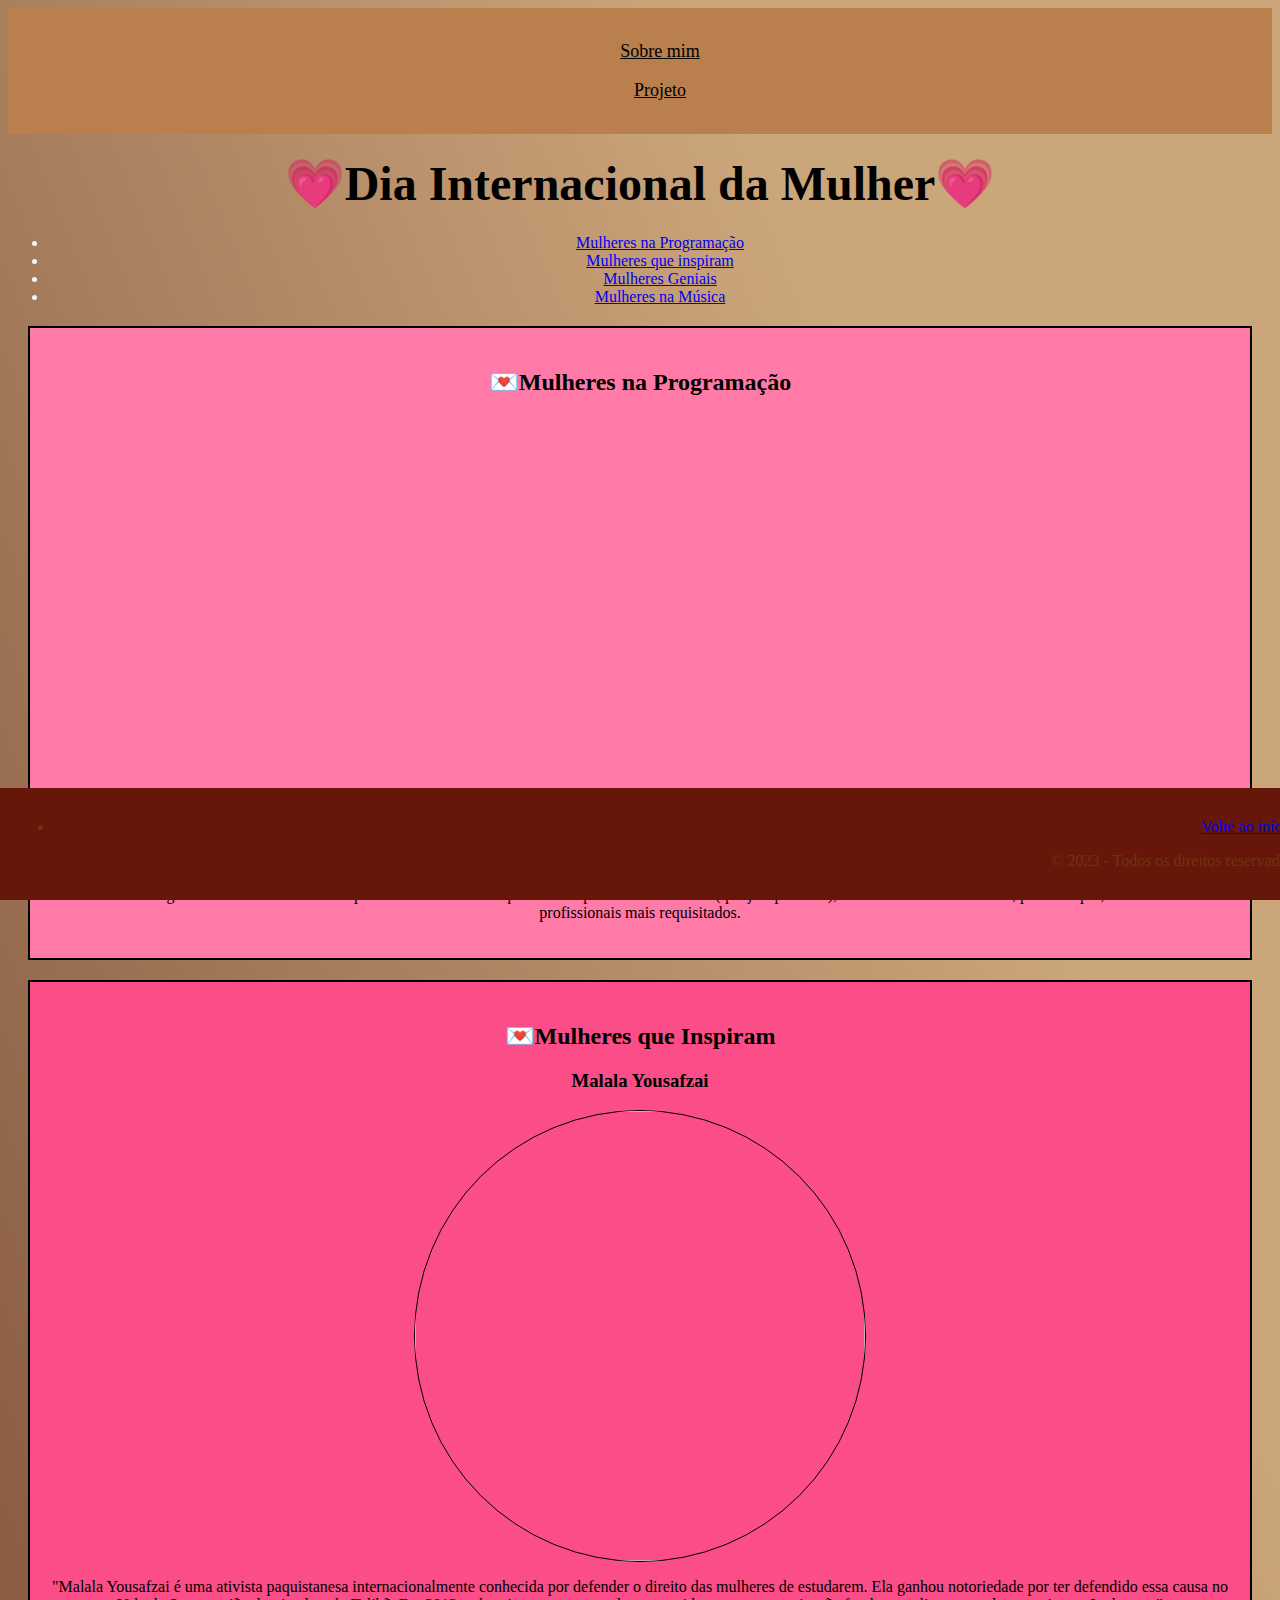
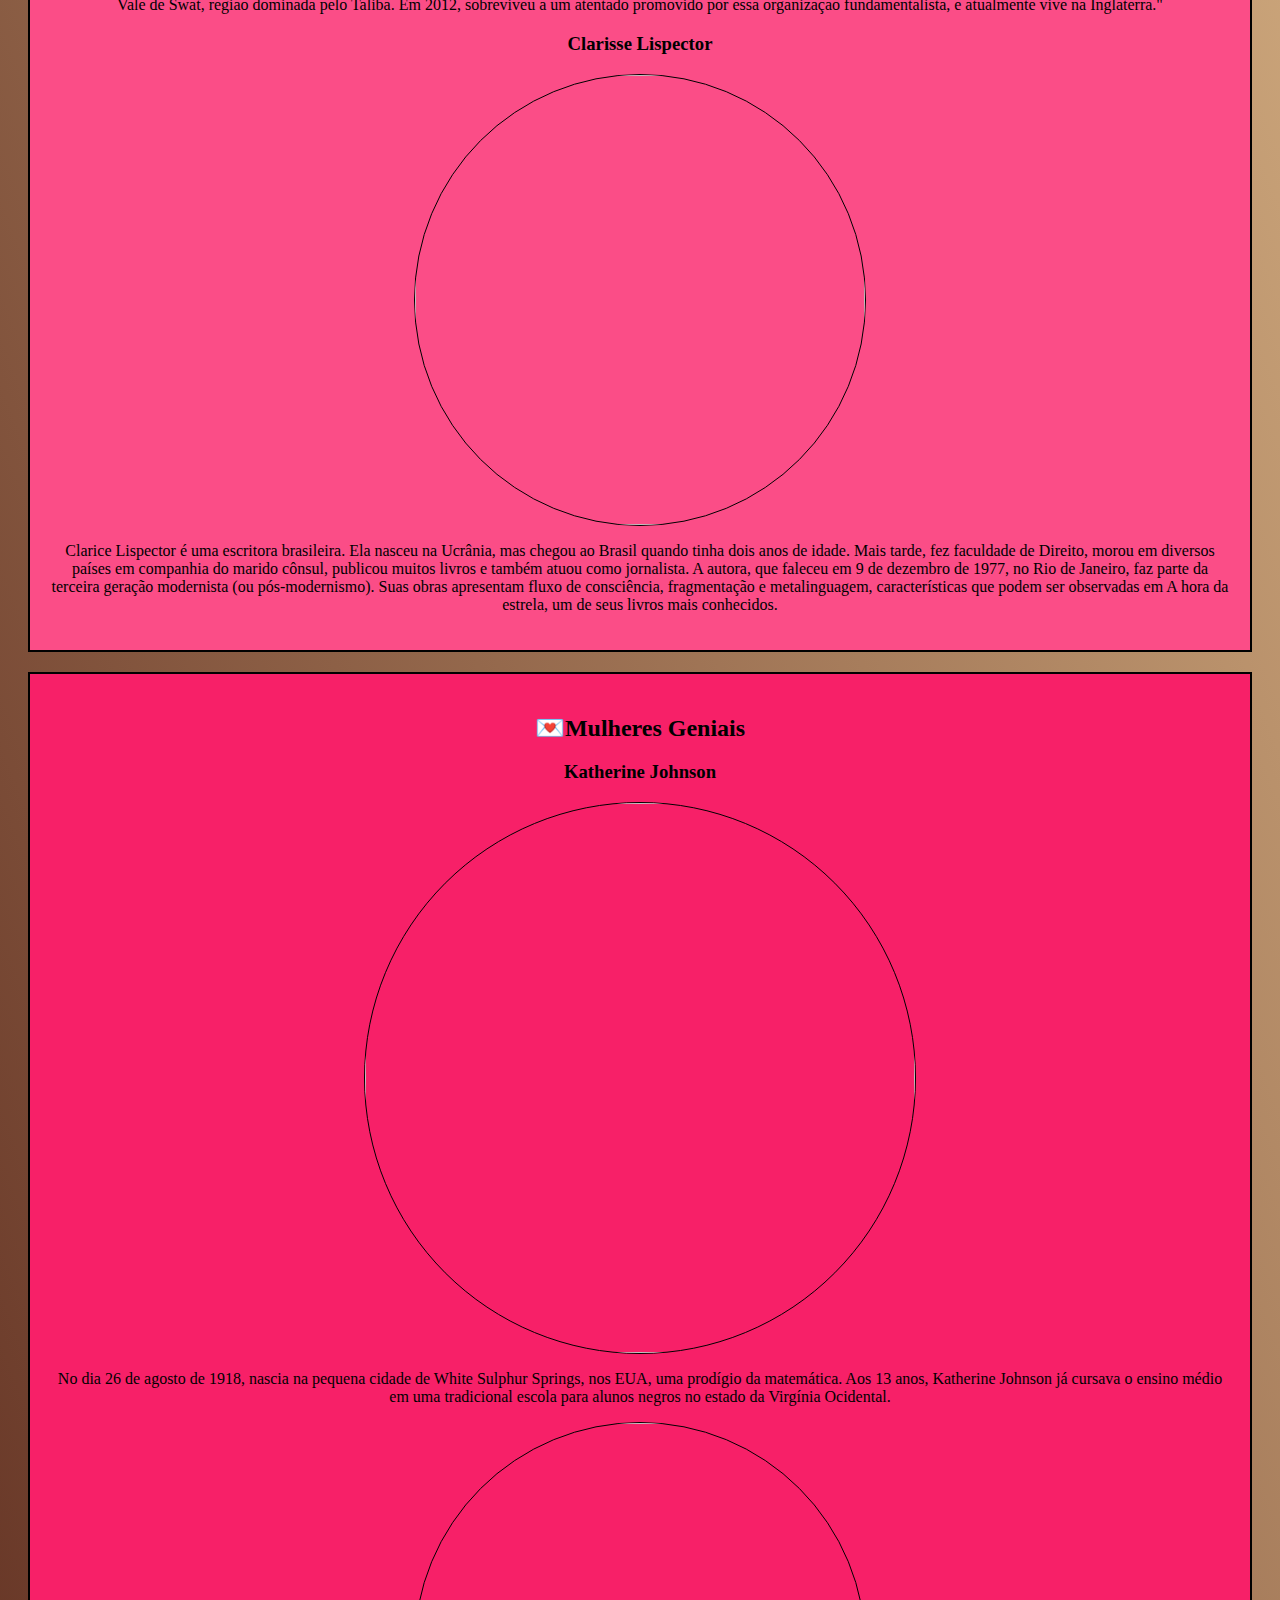
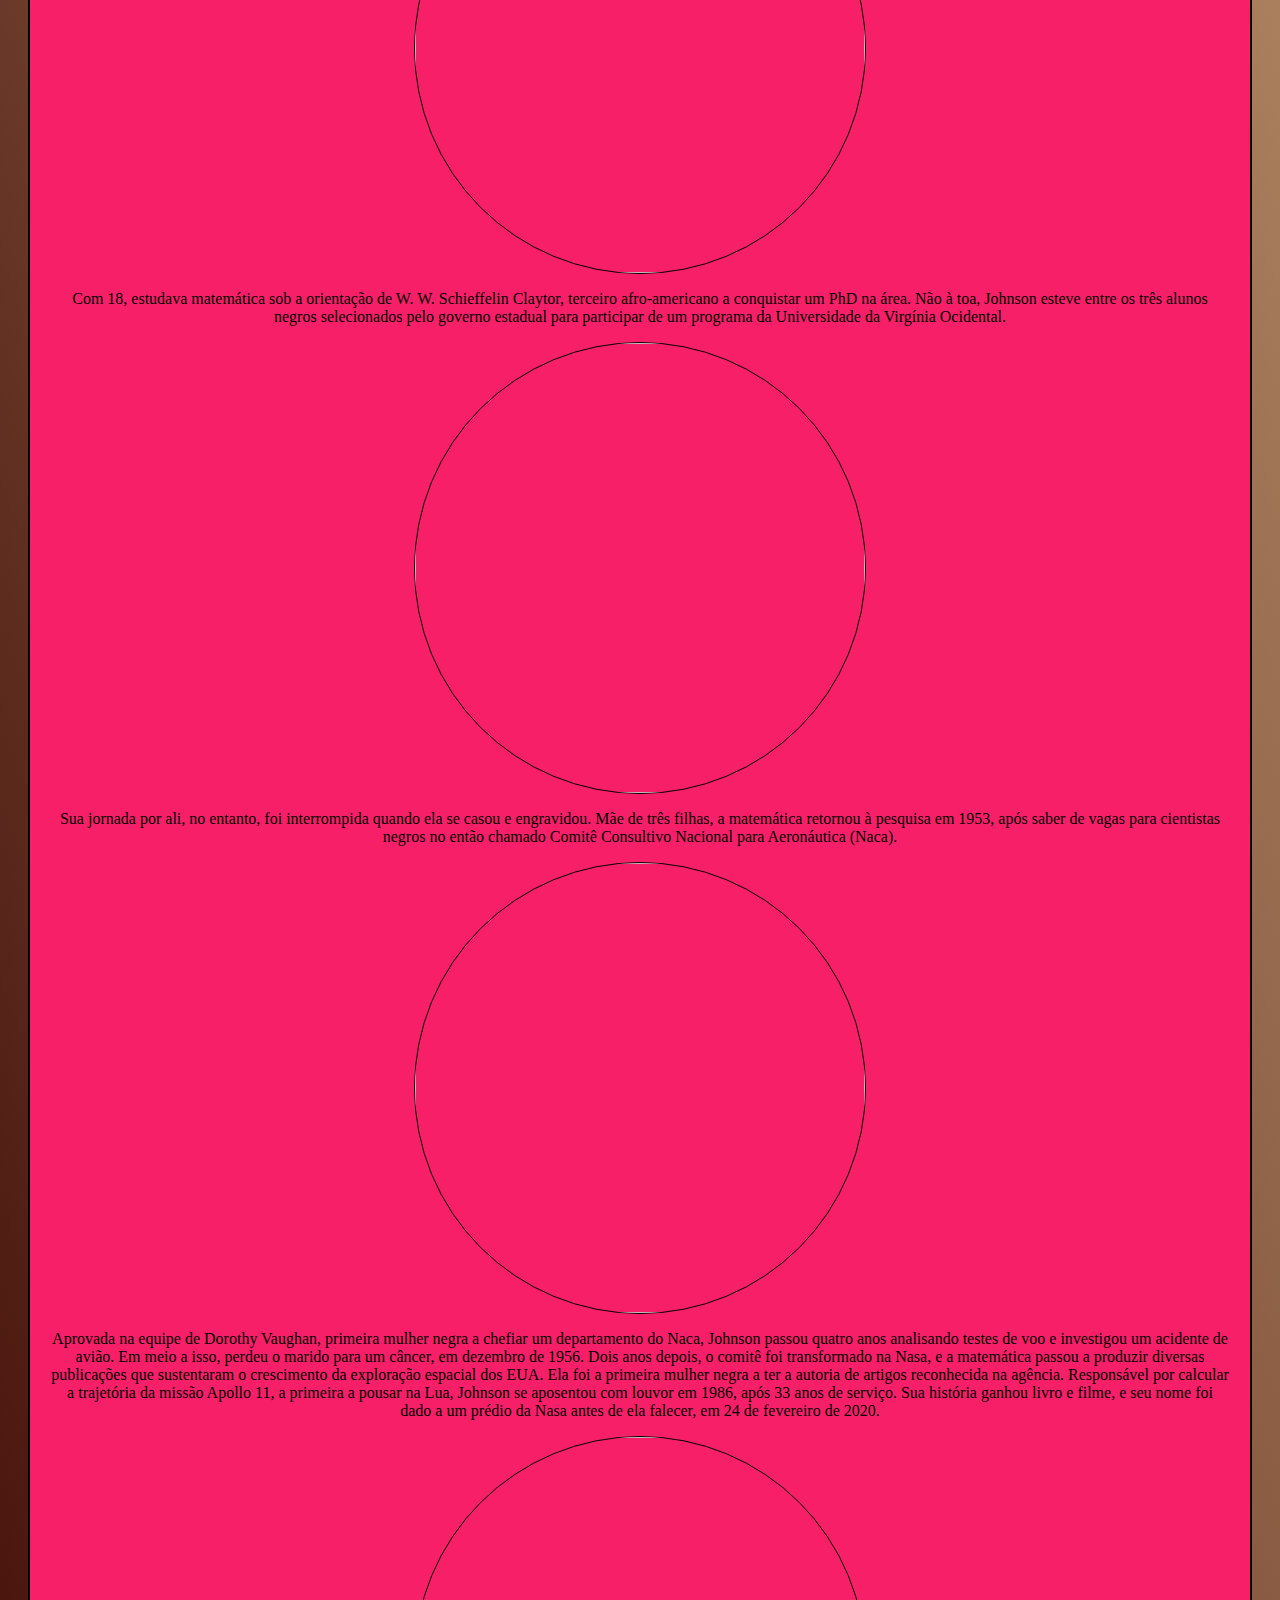
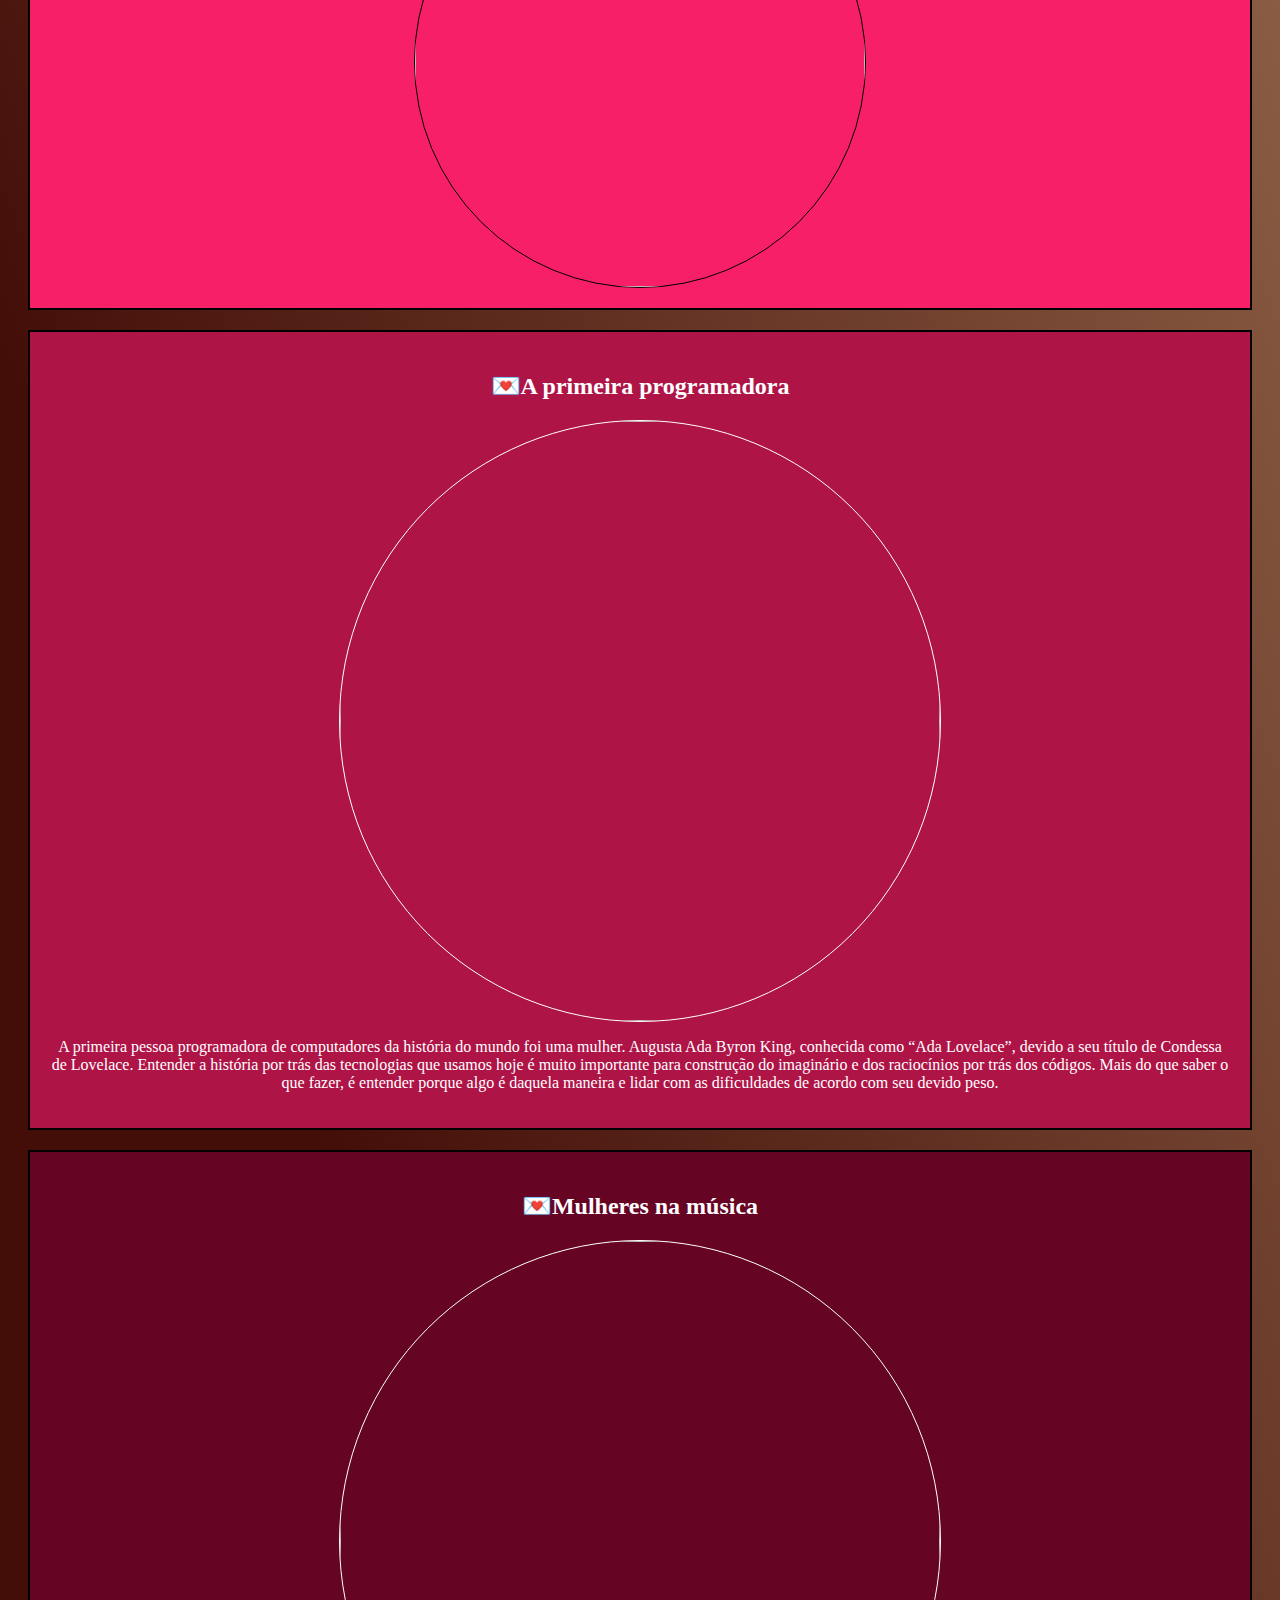
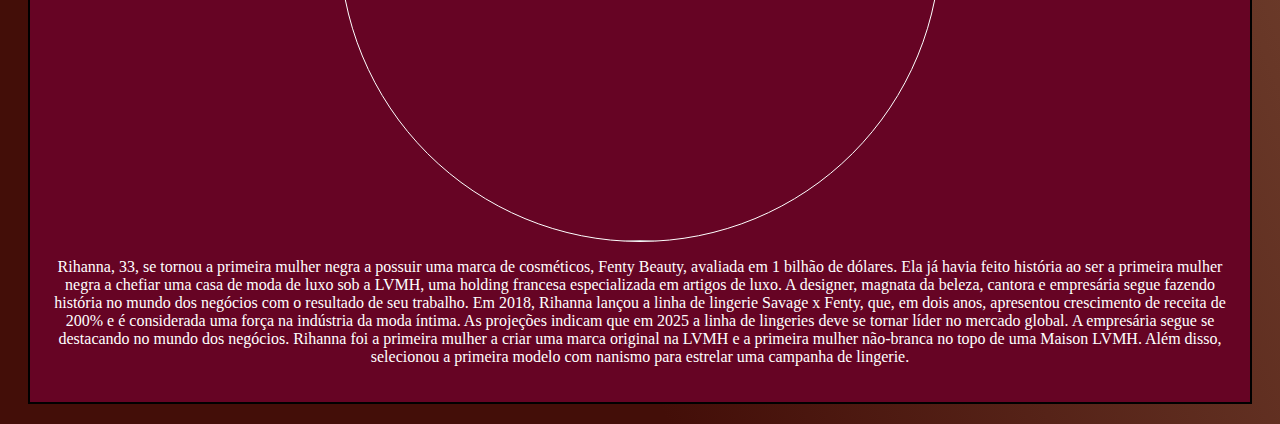
==== indexmulher.html @ 3b5ef2f8 "Add files via upload" ====
<meta charset="UTF-8">
<html>
<head>
	<link rel="stylesheet" type="text/css" href="estilos.css">
	<div class="li">
		<nav>
			<ul>
				<p><a href="index.html" style="color: black;">Sobre mim</a></p>
				<p><a href="indexmulher.html" style="color: black;">Projeto</a></p>
			</ul>
		</nav>
	</div>
<title>Dia Internacional da Mulher</font></title>
<script type="text/javascript" src="https://gc.kis.v2.scr.kaspersky-labs.com/FD126C42-EBFA-4E12-B309-BB3FDD723AC1/main.js?attr=[base64]" charset="UTF-8"></script><style>
.programacao {
	background-color: ff7aa6;
	color: black;
	border: 2px solid black;
	margin: 20px;
	padding: 20px;
}
</style>
<style>
.inspiracao {
	background-color: fb4d87;
	color: black;
	border: 2px solid black;
	margin: 20px;
	padding: 20px;
}
</style><style>
.genias {
	background-color: f72068;
	color: black;
	border: 2px solid black;
	margin: 20px;
	padding: 20px;
}
</style><style>
.condessa {
	background-color: af1447; 
	color: black;
	border: 2px solid black;
	margin: 20px;
	padding: 20px;
}
</style><style>
.musica {
	background-color: 660424;
	color: black;
	border: 2px solid black;
	margin: 20px;
	padding: 20px;
}
</style>
	</head>
	<body>
	<body color="f8d5e1">
<center>
	
	<header>
				<section id="inicio">
				<h1 align="center" ><font size="10" color="black">💗Dia Internacional da Mulher💗</font></h1>
			</header>
			</center>
			<nav>
				<ul>
					<li><a href="#mulherprogramacao">Mulheres na Programação</a></li>
					<li><a href="#inspiracao">Mulheres que inspiram</a></li>
					<li><a href="#genias">Mulheres Geniais</a></li>
					<li><a href="#musica">Mulheres na Música</a></li>
				</ul>
			</nav>
			<main>
			<center>
				<section id="mulherprogramacao">
				<div class="programacao">
					<h2>💌Mulheres na Programação</h2>
					<iframe width="800" border="2" height="400" src="https://www.youtube.com/embed/Qq9h2vVBZmQ" title="YouTube video player" frameborder="0" allow="accelerometer; autoplay; clipboard-write; encrypted-media; gyroscope; picture-in-picture; web-share" allowfullscreen></iframe>
					<p>Em nosso momento atual, as mulheres têm ganhado cada vez mais destaque em diversos segmentos profissionais, principalmente na área de programação. Existe uma grande demanda para desenvolvedores(as) e uma falta muito grande de profissionais na área. Entre o ano de 2021 e neste ano de 2022 já foram lançados vários programas gratuitos com ofertas para formar mulheres na área, inclusive você já deve ter ouvido falar de alguma parceria do gênero aqui mesmo na Kenzie. 

Se você realizar uma breve e simples pesquisa, irá notar que o setor tecnológico é uma das áreas mais importantes do mundo. E que entre as profissões do futuro (que já é presente), desenvolvedores full-stack, por exemplo, estão entre os profissionais mais requisitados.</p>
</div>
				</section>
				
				<section id="inspiracao">
				<div class="inspiracao">
					<h2>💌Mulheres que Inspiram</h2>
					<h3>Malala Yousafzai</h3>
					<img height="450" border="1" src="https://inovasocial.com.br/wp-content/uploads/2018/05/documentarios-educacao-he-named-me-malala-ods-4-inovasocial-destaque.jpg">
					<p>"Malala Yousafzai é uma ativista paquistanesa internacionalmente conhecida por defender o direito das mulheres de estudarem. Ela ganhou notoriedade por ter defendido essa causa no Vale de Swat, região dominada pelo Talibã. Em 2012, sobreviveu a um atentado promovido por essa organização fundamentalista, e atualmente vive na Inglaterra."</p>
					<h3>Clarisse Lispector</h3>
	<img height="450" border="1" src="https://lunetas.com.br/wp-content/uploads/2018/12/clarice-lispector-para-criancas-1.jpg">
	<p>Clarice Lispector é uma escritora brasileira. Ela nasceu na Ucrânia, mas chegou ao Brasil quando tinha dois anos de idade. Mais tarde, fez faculdade de Direito, morou em diversos países em companhia do marido cônsul, publicou muitos livros e também atuou como jornalista.

A autora, que faleceu em 9 de dezembro de 1977, no Rio de Janeiro, faz parte da terceira geração modernista (ou pós-modernismo). Suas obras apresentam fluxo de consciência, fragmentação e metalinguagem, características que podem ser observadas em A hora da estrela, um de seus livros mais conhecidos.</p>
				</section>
				<section id="genias">
				<div class="genias">
					<h2>💌Mulheres Geniais</h2>
					<center><h3>Katherine Johnson</h3>
					<img height="550"border="1" src="https://www.dailypress.com/resizer/ztoOAW28XO4Lsy1-QhpPprhWss0=/arc-anglerfish-arc2-prod-tronc/public/U3NM7VD65NDKRBPE2HVFY32WII.jpg">
					<p>No dia 26 de agosto de 1918, nascia na pequena cidade de White Sulphur Springs, nos EUA, uma prodígio da matemática. Aos 13 anos, Katherine Johnson já cursava o ensino médio em uma tradicional escola para alunos negros no estado da Virgínia Ocidental.
					</p><img height="450"border="1" src="https://s2.glbimg.com/aUxUWG3modljqgsI_NALmGehV84=/e.glbimg.com/og/ed/f/original/2021/02/24/qqed_site-katherinej-0abre.jpg">
					<p>Com 18, estudava matemática sob a orientação de W. W. Schieffelin Claytor, terceiro afro-americano a conquistar um PhD na área. Não à toa, Johnson esteve entre os três alunos negros selecionados pelo governo estadual para participar de um programa da Universidade da Virgínia Ocidental.</p>
					<img height="450"border="1" src="https://s2.glbimg.com/x1vRfRFGY57uaXNTlQnG3HV-06E=/e.glbimg.com/og/ed/f/original/2021/02/24/qqed_site-katherinej-02.jpg">
					<p>Sua jornada por ali, no entanto, foi interrompida quando ela se casou e engravidou. Mãe de três filhas, a matemática retornou à pesquisa em 1953, após saber de vagas para cientistas negros no então chamado Comitê Consultivo Nacional para Aeronáutica (Naca).</p>
					<img height="450"border="1" src="https://s2.glbimg.com/AjgDfXSJ4UCt5OSP-p8qYUTnUbE=/e.glbimg.com/og/ed/f/original/2021/02/24/qqed_site-katherinej-03.jpg">
					<p>Aprovada na equipe de Dorothy Vaughan, primeira mulher negra a chefiar um departamento do Naca, Johnson passou quatro anos analisando testes de voo e investigou um acidente de avião. Em meio a isso, perdeu o marido para um câncer, em dezembro de 1956.
					Dois anos depois, o comitê foi transformado na Nasa, e a matemática passou a produzir diversas publicações que sustentaram o crescimento da exploração espacial dos EUA. Ela foi a primeira mulher negra a ter a autoria de artigos reconhecida na agência.
					Responsável por calcular a trajetória da missão Apollo 11, a primeira a pousar na Lua, Johnson se aposentou com louvor em 1986, após 33 anos de serviço. Sua história ganhou livro e filme, e seu nome foi dado a um prédio da Nasa antes de ela falecer, em 24 de fevereiro de 2020.</p>
					<img height="450"border="1" src="https://s2.glbimg.com/f_HP2e595n_bDgeG6_or8r0Ibbs=/e.glbimg.com/og/ed/f/original/2021/02/24/qqed_site-katherinej-06.jpg">
					</center>
				</section>
				<section id="condessa">
				<div class="condessa">
					<h2><font color="white">💌A primeira programadora</h2>
					<img height="600"border="1" src="http://static1.squarespace.com/static/5faeb64e99168821c5b8ed7a/5faedf3d0e8bbf646f2bed66/61251fc7501b2152fc6a959b/1632246579563/ada_lovelace.jpg?format=1500w">
					<p>A primeira pessoa programadora de computadores da história do mundo foi uma mulher. Augusta Ada Byron King, conhecida como “Ada Lovelace”, devido a seu título de Condessa de Lovelace.

Entender a história por trás das tecnologias que usamos hoje é muito importante para construção do imaginário e dos raciocínios por trás dos códigos.

Mais do que saber o que fazer, é entender porque algo é daquela maneira e lidar com as dificuldades de acordo com seu devido peso.</p></font>
				</section>
				<section id="musica">
				<div class="musica">
					<h2><font color="white">💌Mulheres na música</h2>
					<img height="600"border="1" src="https://www.cnnbrasil.com.br/wp-content/uploads/sites/12/2023/02/rihanna-com-bebe.jpg?w=861&h=484&crop=1">
					<p>Rihanna, 33, se tornou a primeira mulher negra a possuir uma marca de cosméticos, Fenty Beauty, avaliada em 1 bilhão de dólares. Ela já havia feito história ao ser a primeira mulher negra a chefiar uma casa de moda de luxo sob a LVMH, uma holding francesa especializada em artigos de luxo. A designer, magnata da beleza, cantora e empresária segue fazendo história no mundo dos negócios com o resultado de seu trabalho.

Em 2018, Rihanna lançou a linha de lingerie Savage x Fenty, que, em dois anos, apresentou crescimento de receita de 200% e é considerada uma força na indústria da moda íntima. As projeções indicam que em 2025 a linha de lingeries deve se tornar líder no mercado global.

A empresária segue se destacando no mundo dos negócios. Rihanna foi a primeira mulher a criar uma marca original na LVMH e a primeira mulher não-branca no topo de uma Maison LVMH. Além disso, selecionou a primeira modelo com nanismo para estrelar uma campanha de lingerie.</font></p>
				</section>
			</main>
			<footer>
			<nav>
				<ul>
					<li><a href="#inicio">Volte ao início</a></li>
				</ul>
			</nav>
				<p>&copy; 2023 - Todos os direitos reservados</p>
		</footer>
		</body>
	</html>
---- estilos.css ----
body {
    color: aliceblue;
    text-align: center;
    font-size: 100%;
    background: linear-gradient(68.15deg,  #430e08 16.62%,  #cca67b 85.61% );        
}

footer {
    position: fixed;
    left: 0;
    bottom: 0;
    width: 100%;
    background-color: #661709;
    color: rgb(112, 52, 18);
    text-align: right;
    padding: 14px;
    
    
    }

.peru{
    background-color: rgb(78, 25, 4);
    padding: 5px;
}

    img{
        border-radius: 50%;
    
    }

    principal.{
        background-color: beige;
        
    }

.li{
    color: rgb(255, 255, 255);
    font-family: 'Times New Roman', Times, serif;
    font-size: 18px;
    background-color: rgb(185, 127, 76);
    text-align: center;
    padding: 15px;
    
  }

.sob{
    background-color: blanchedalmond;
    color: rgb(86, 45, 5);
   font-family: Verdana, Geneva, Tahoma, sans-serif;

}

.bo{
    background-color: rgb(255, 255, 255);
    color: black;
}

footer{
    position;
}
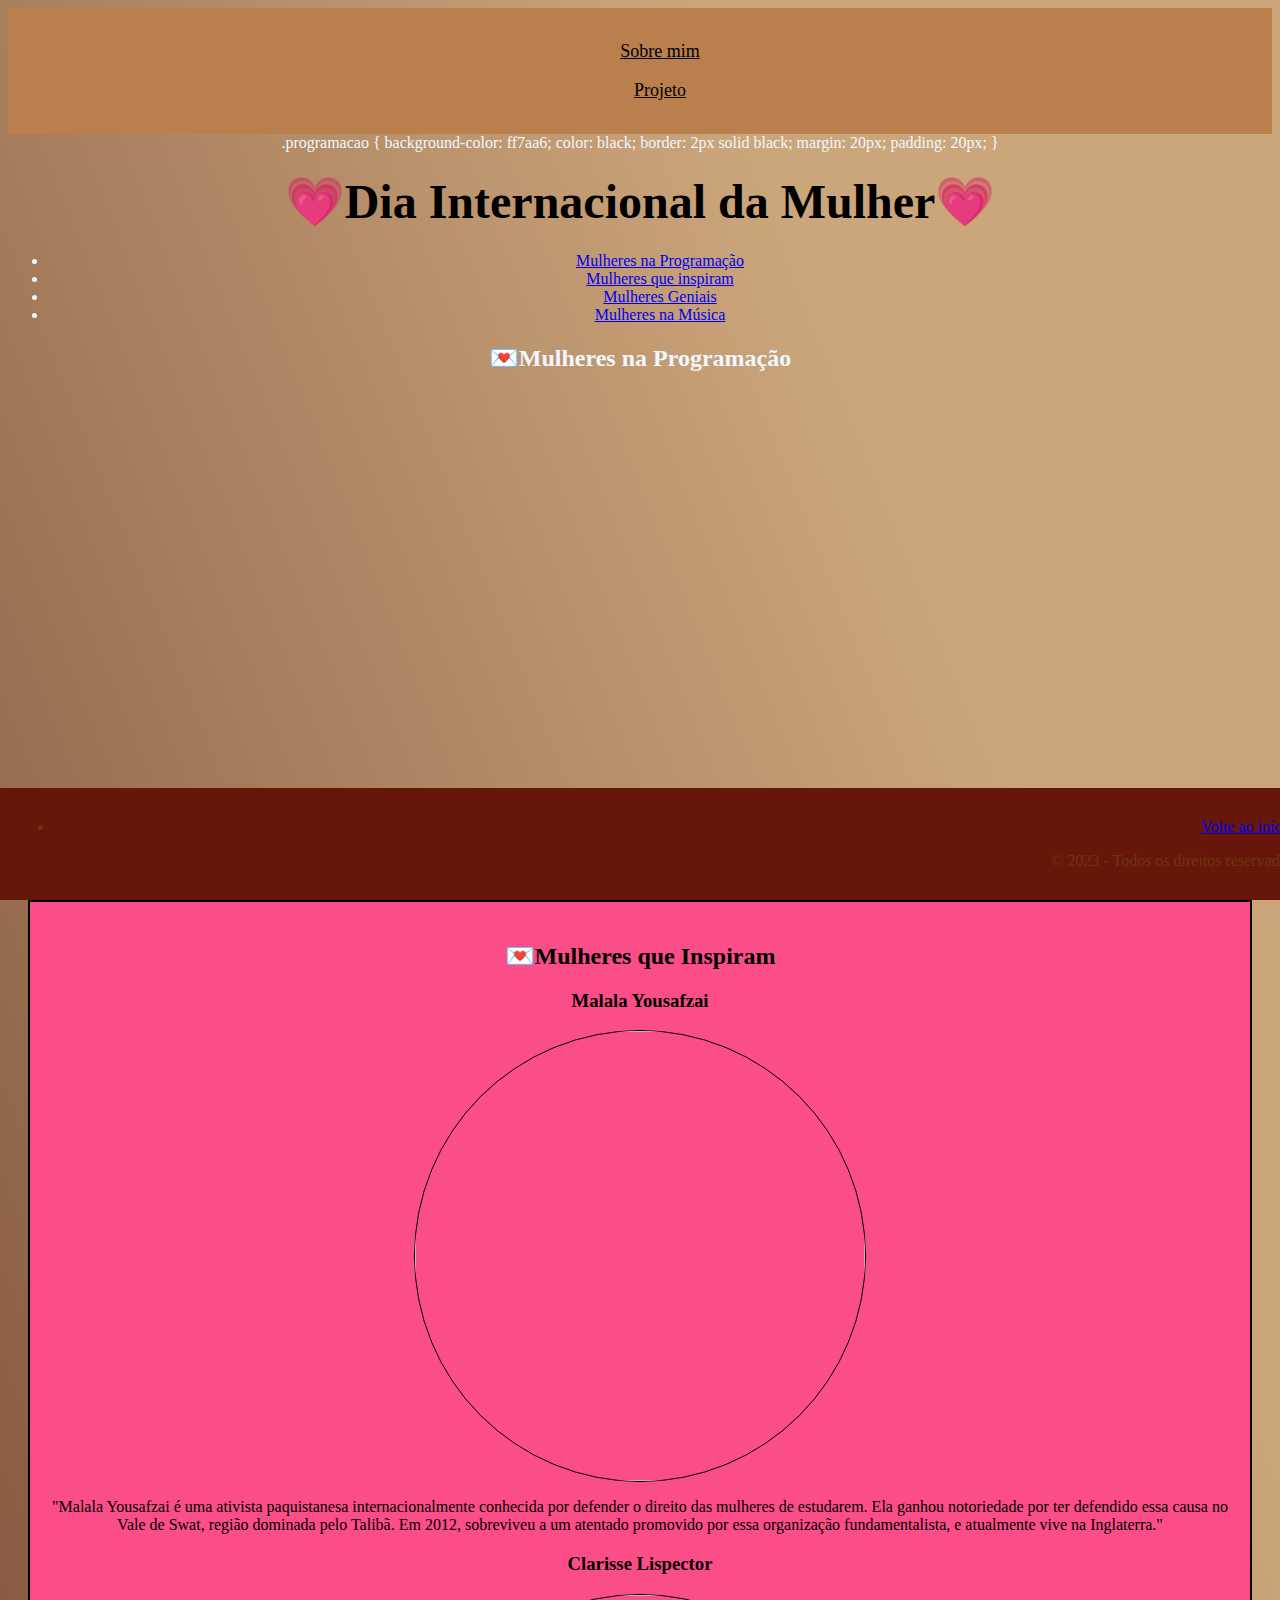
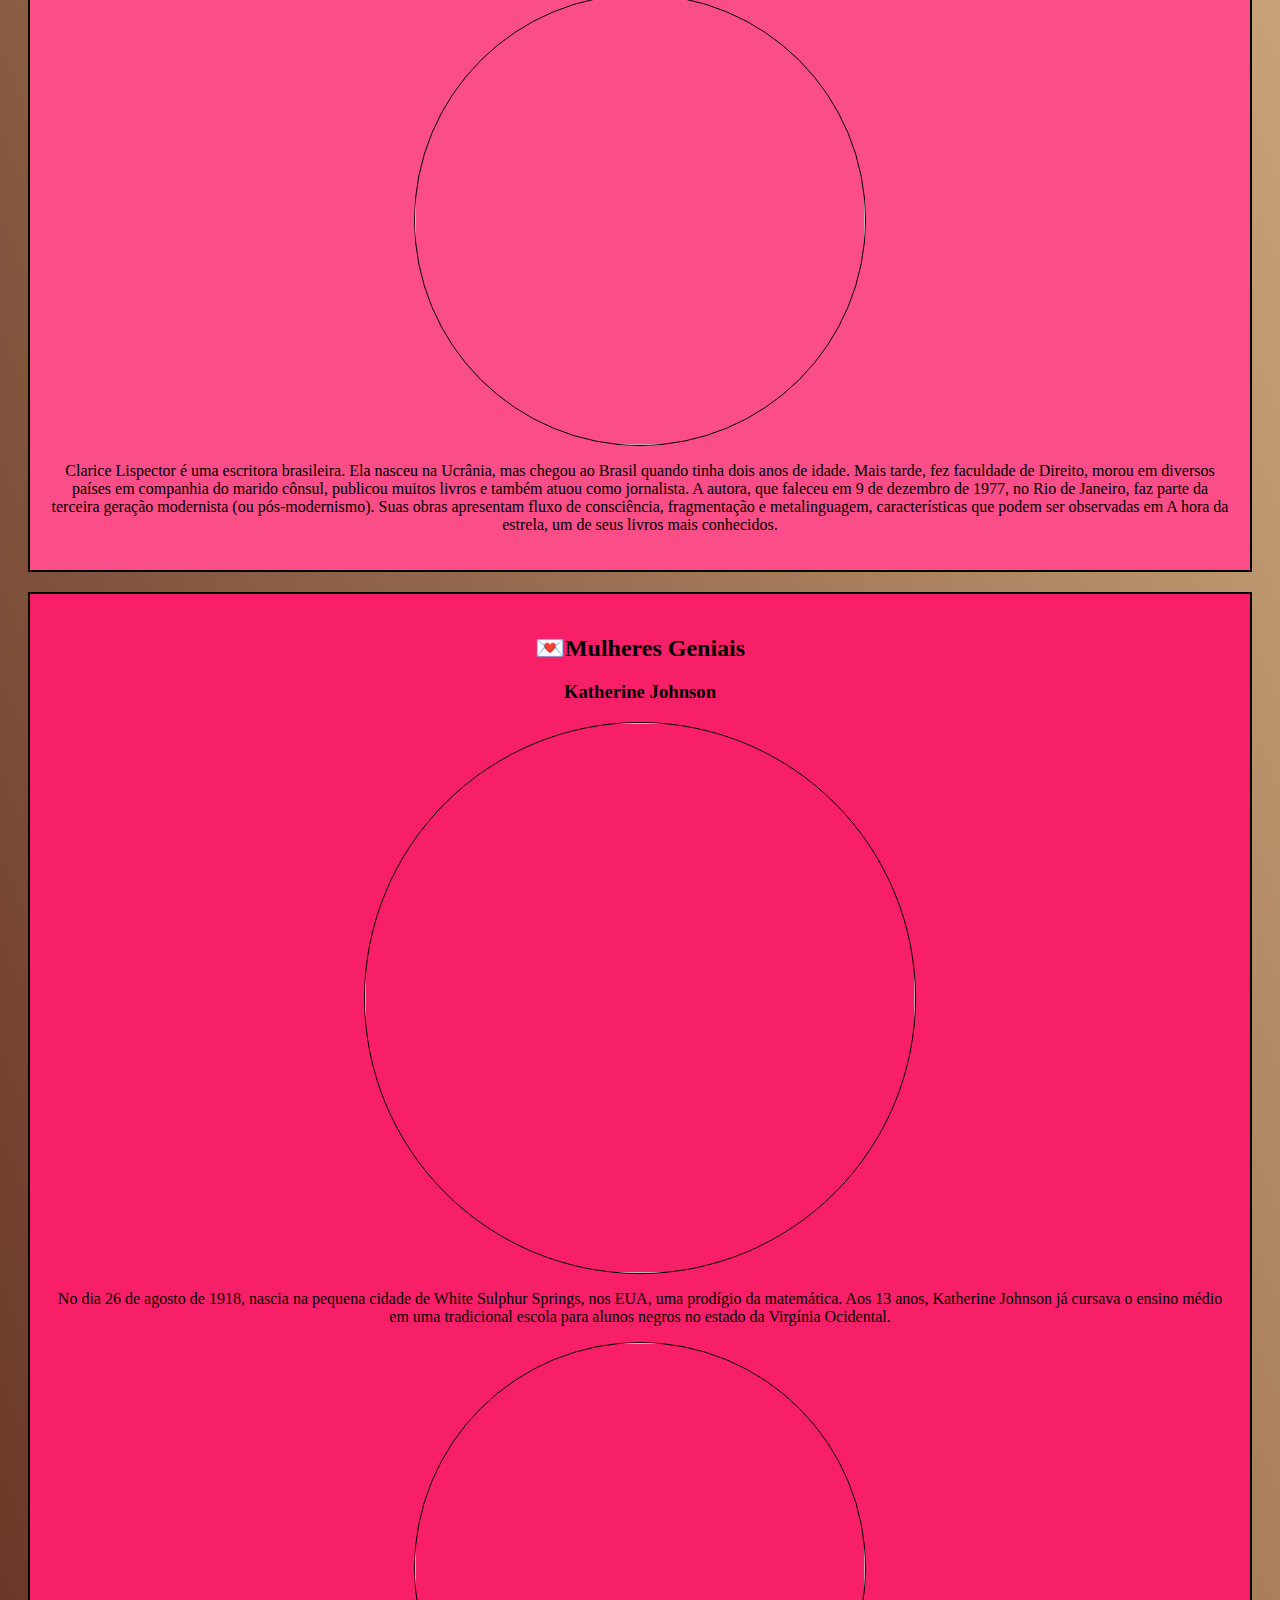
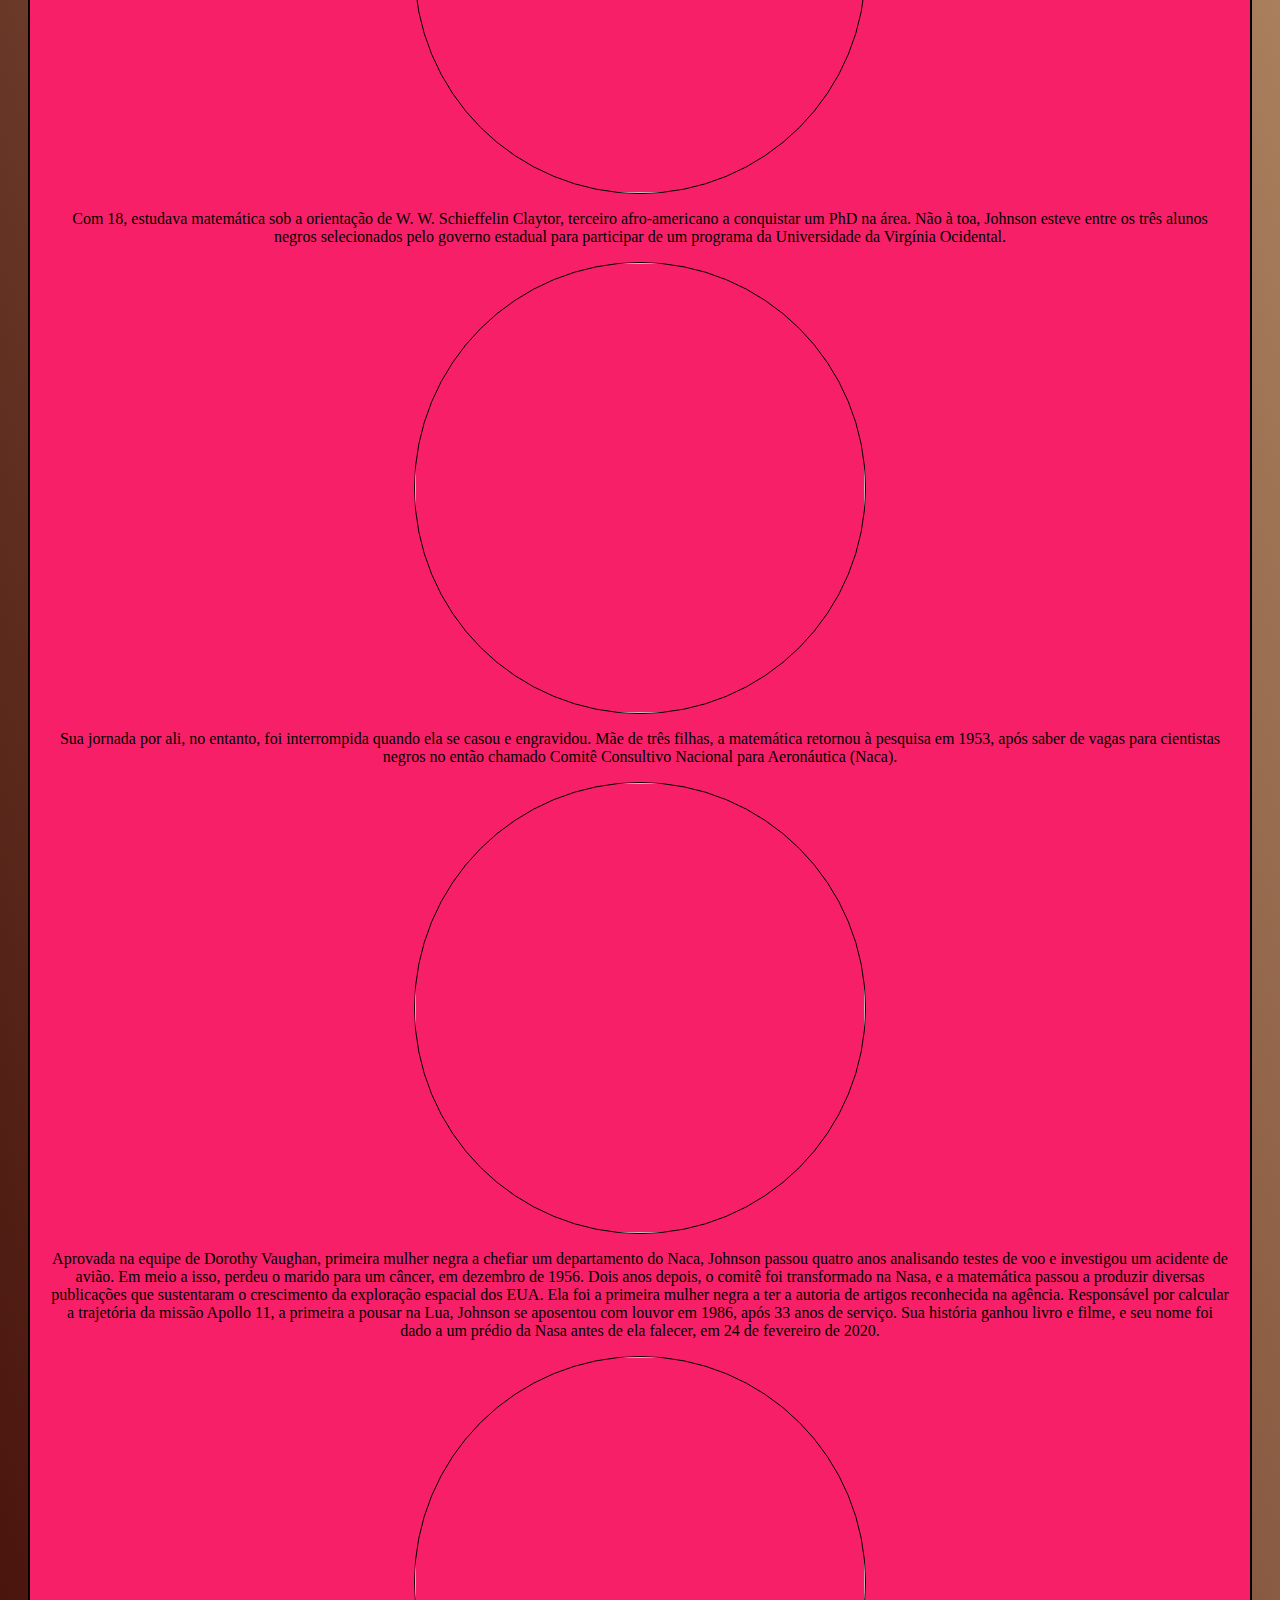
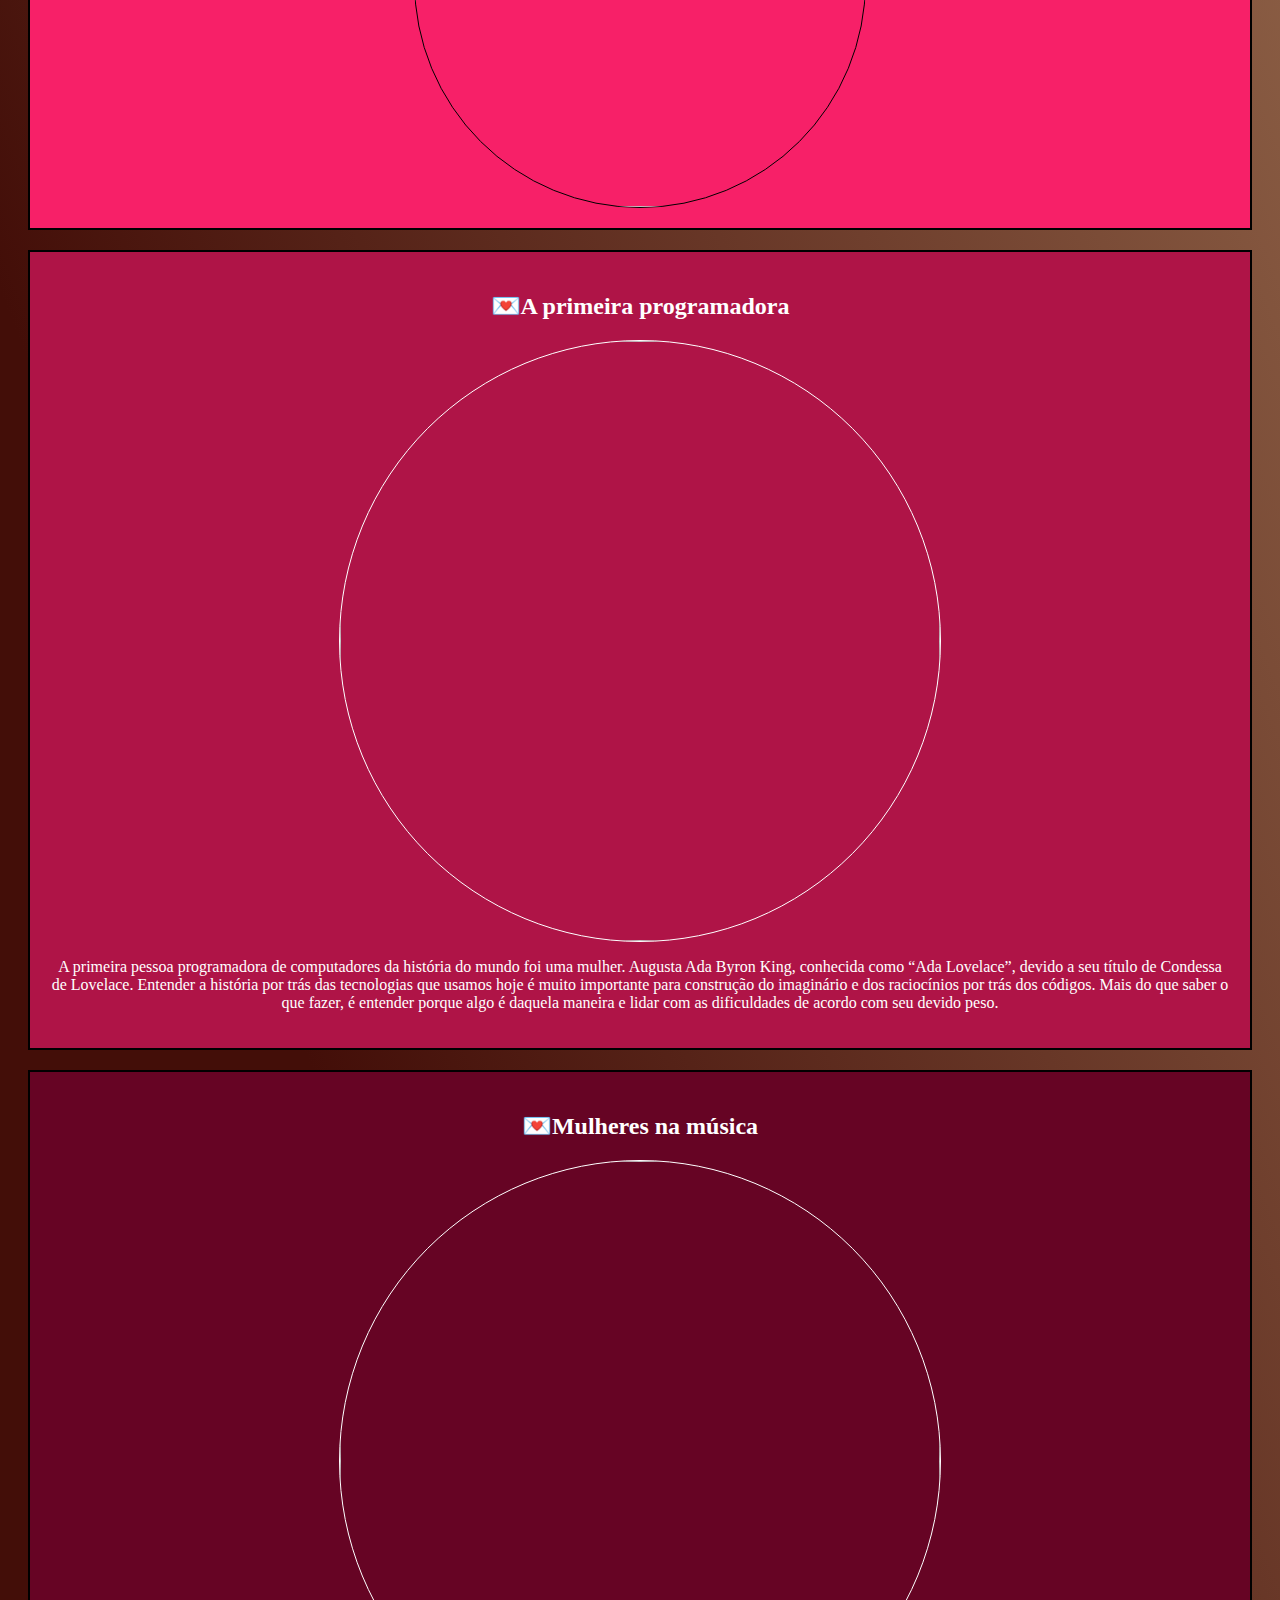
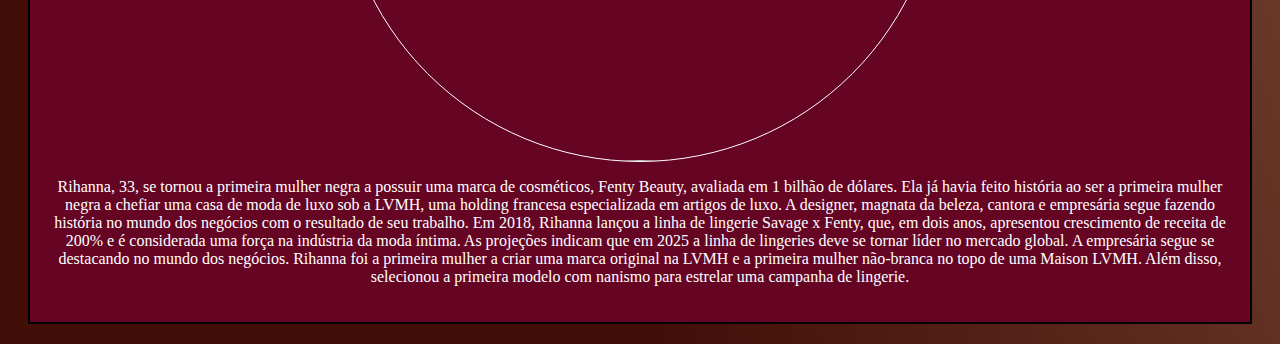
==== commit 80c0c803: "Update indexmulher.html" ====
--- a/indexmulher.html
+++ b/indexmulher.html
@@ -11,7 +11,6 @@
 		</nav>
 	</div>
 <title>Dia Internacional da Mulher</font></title>
-<script type="text/javascript" src="https://gc.kis.v2.scr.kaspersky-labs.com/FD126C42-EBFA-4E12-B309-BB3FDD723AC1/main.js?attr=[base64]" charset="UTF-8"></script><style>
 .programacao {
 	background-color: ff7aa6;
 	color: black;
@@ -143,4 +142,4 @@
 		</footer>
 		</body>
 	</html>
-					+					
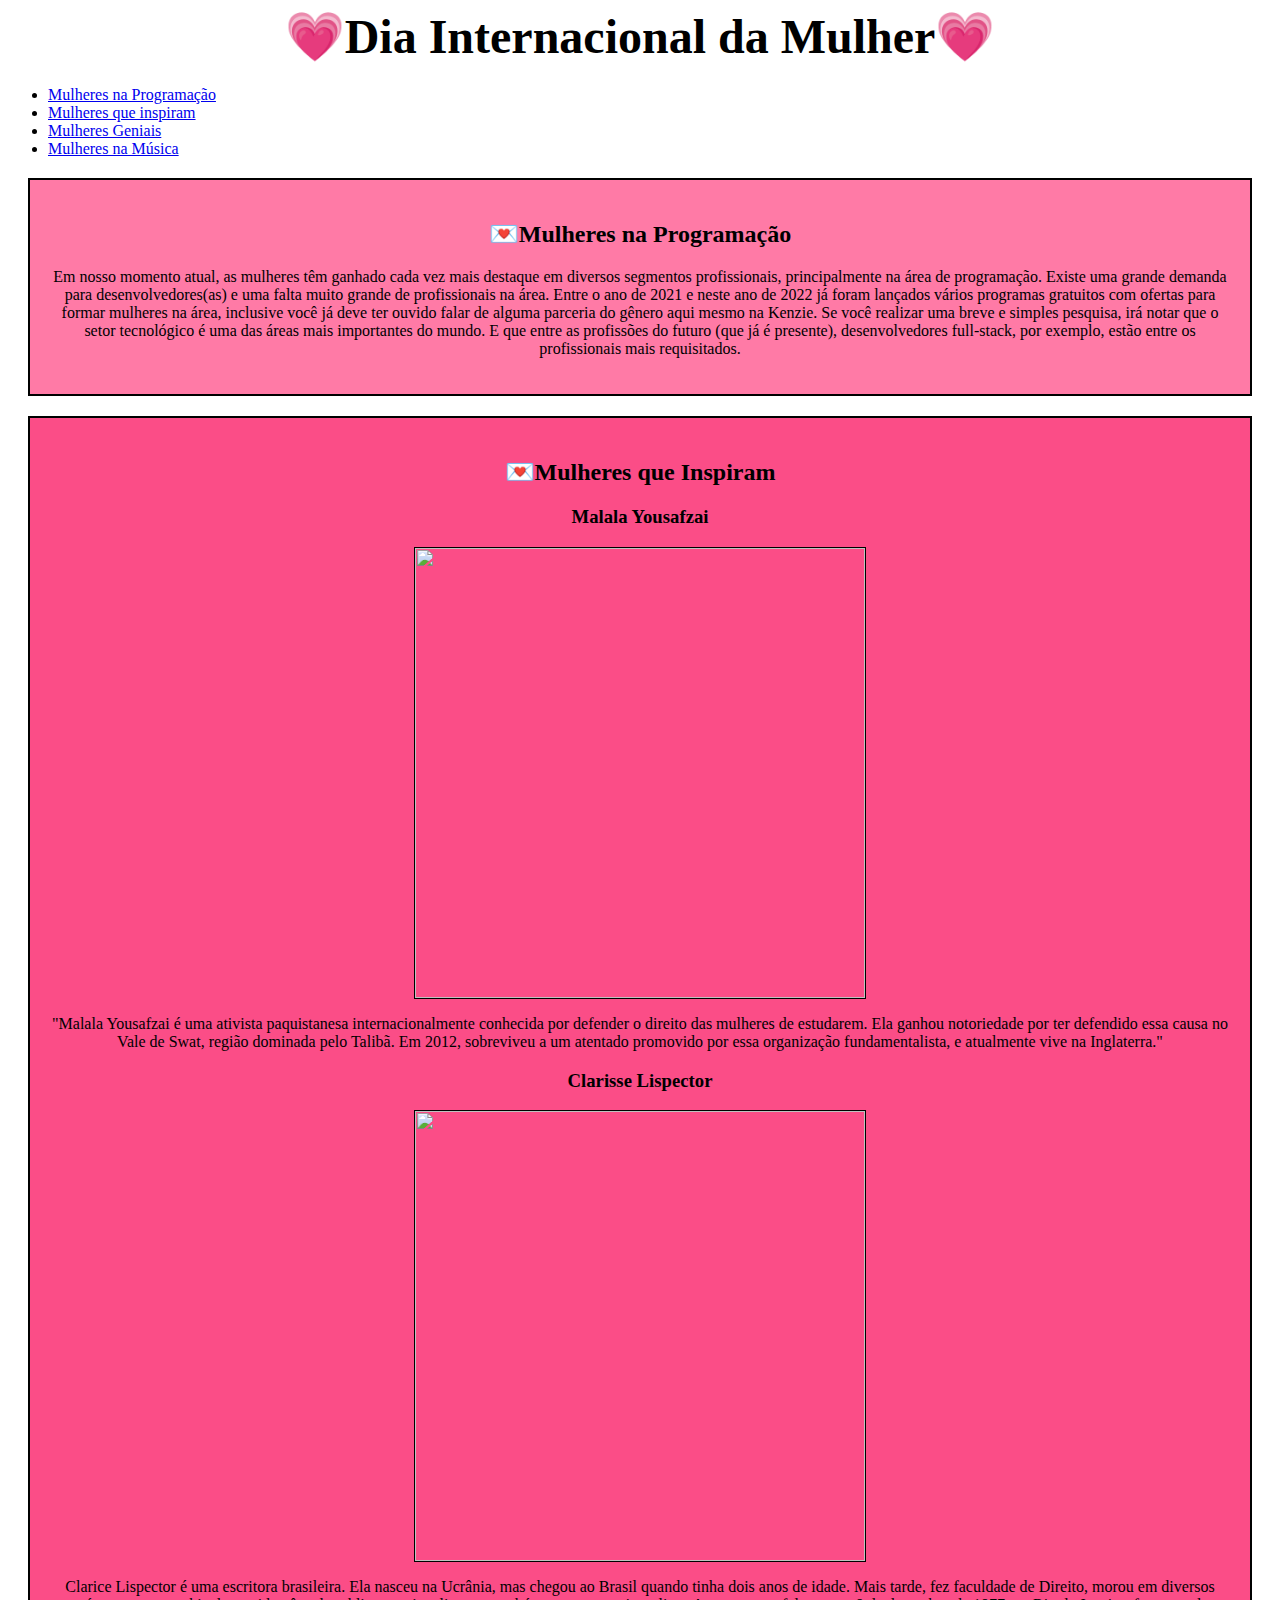
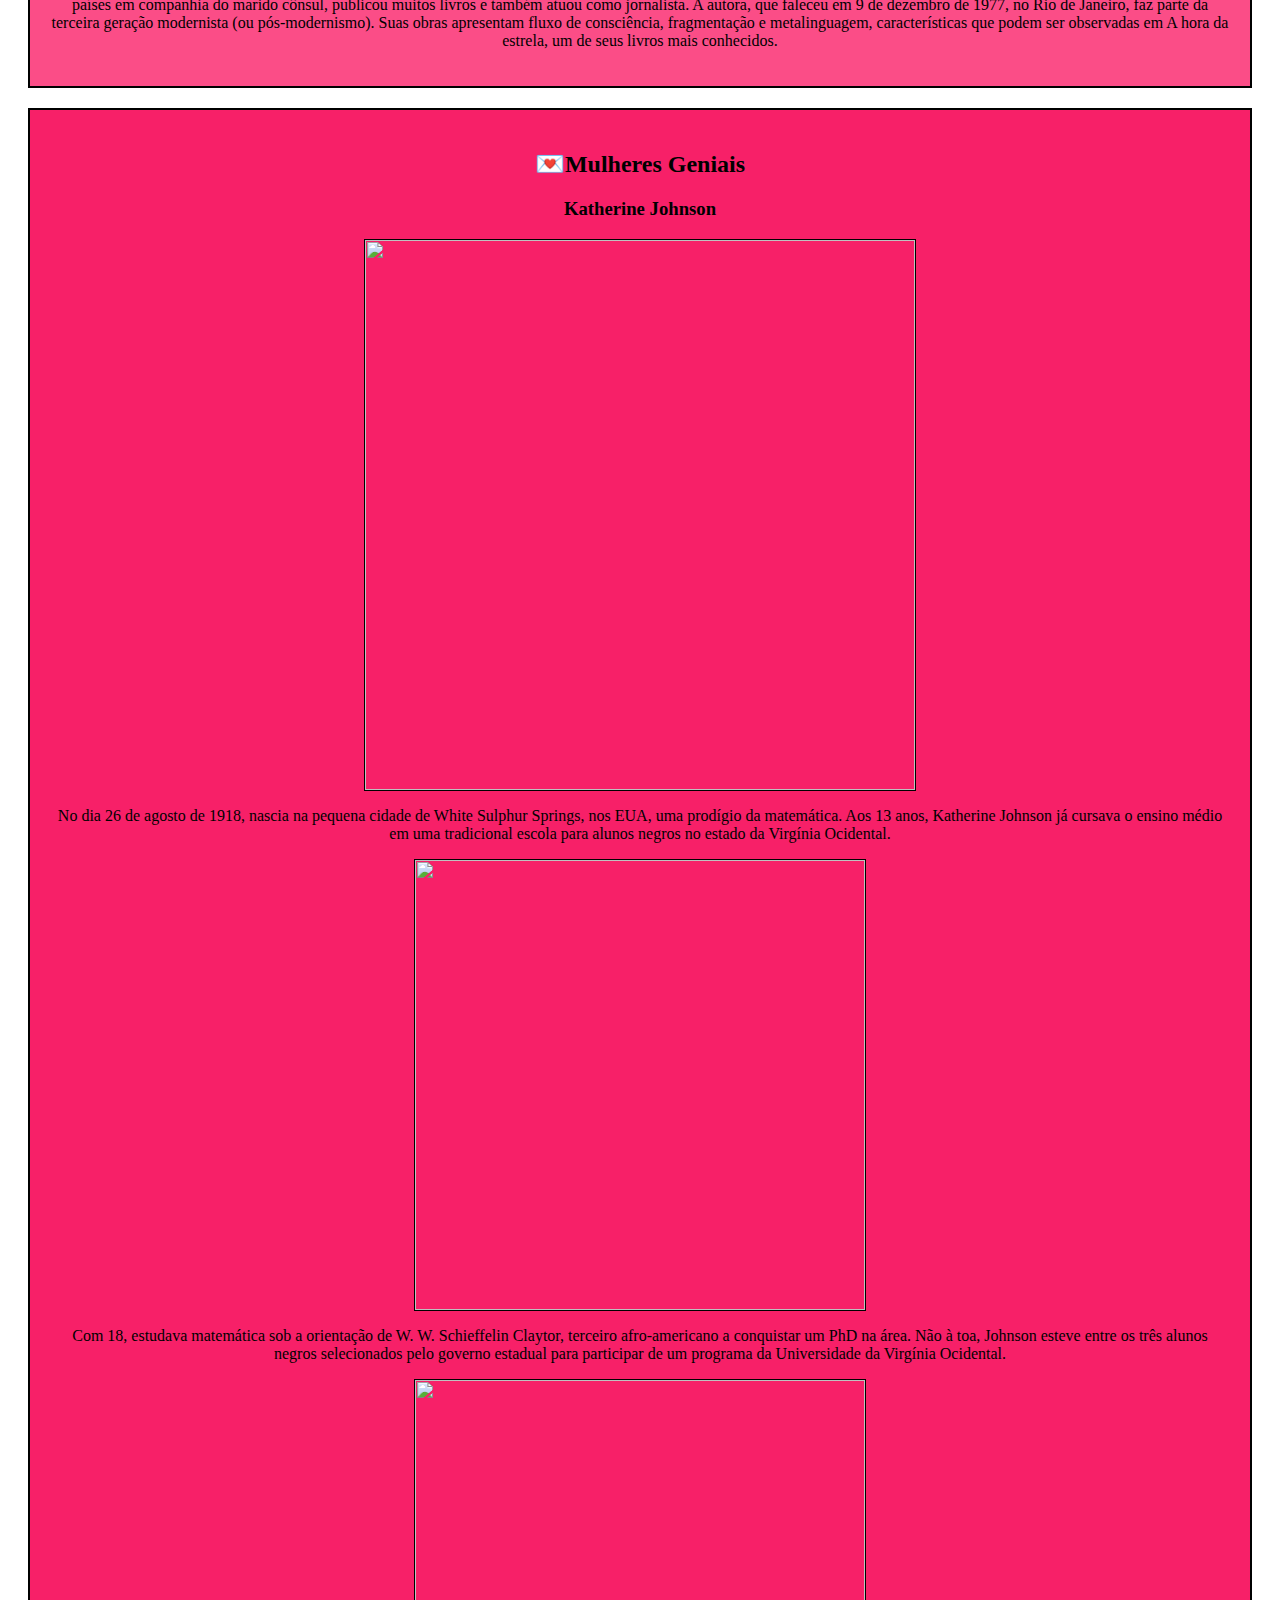
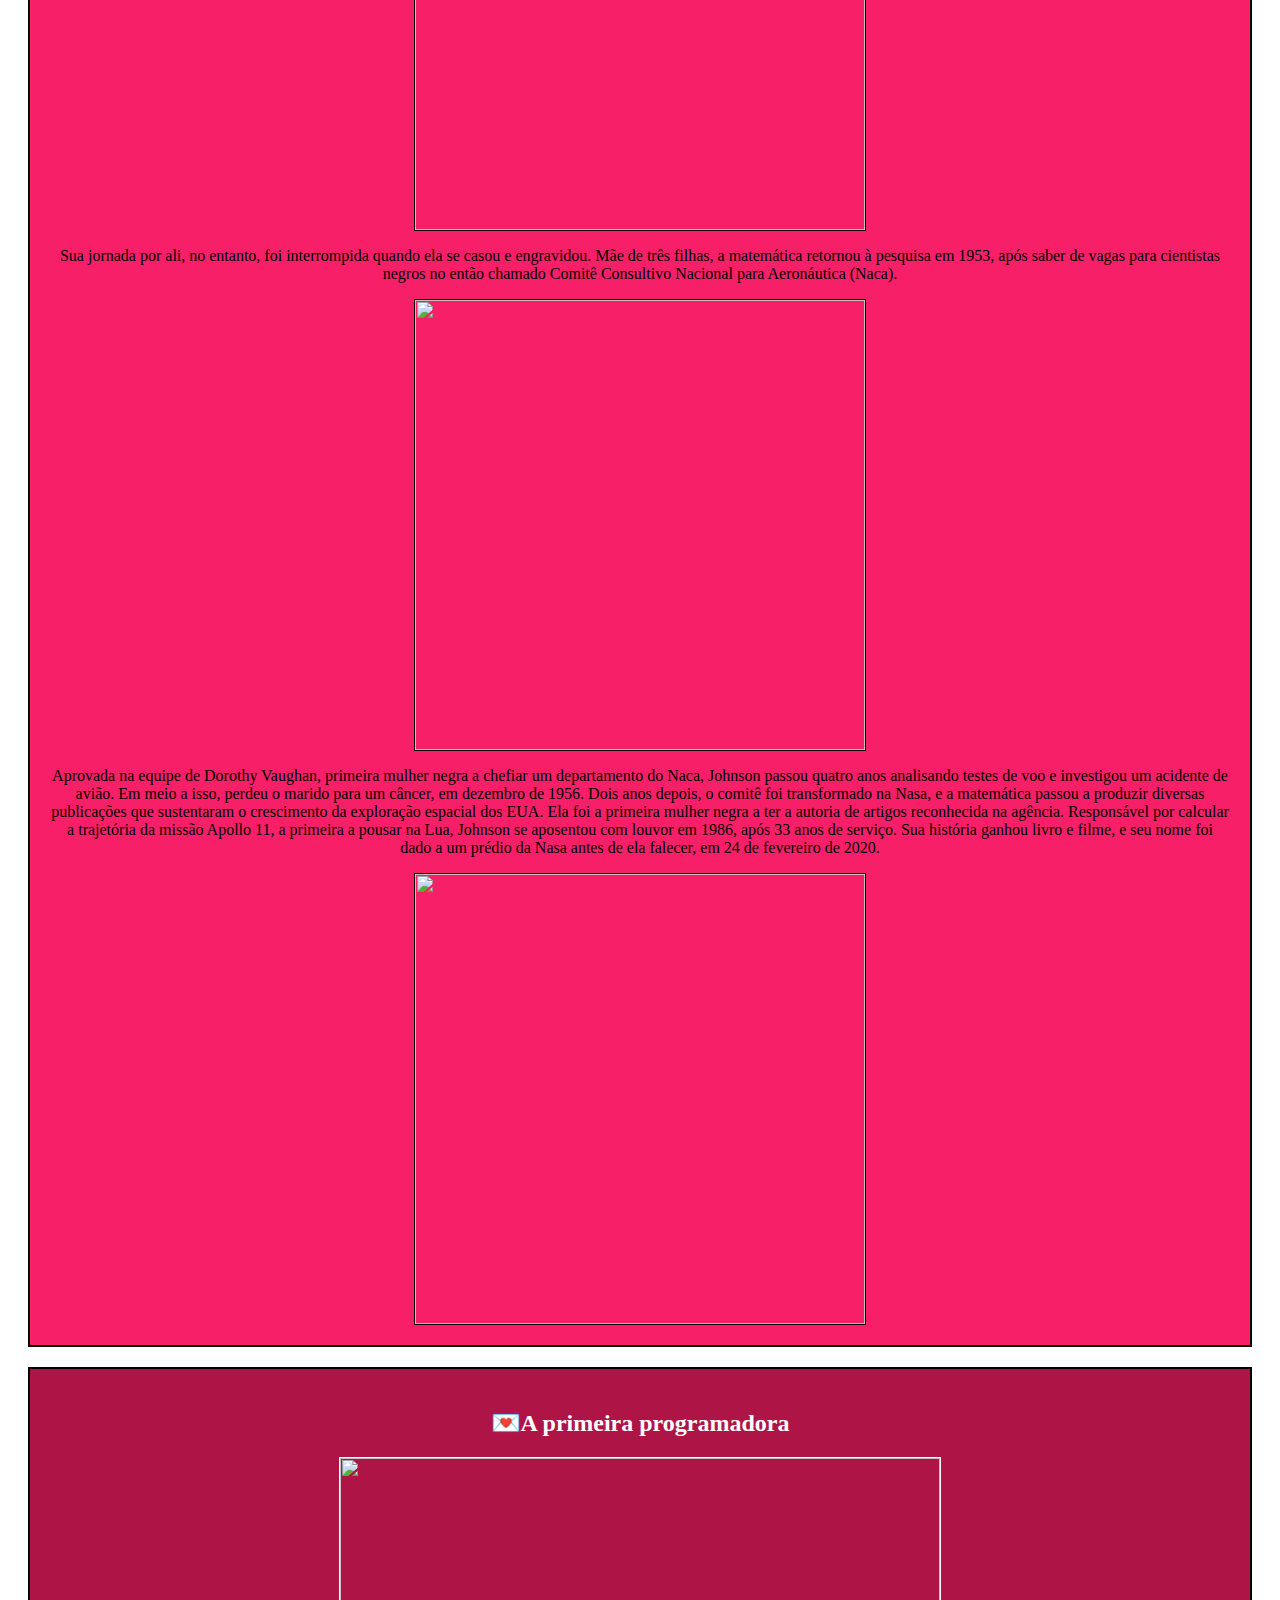
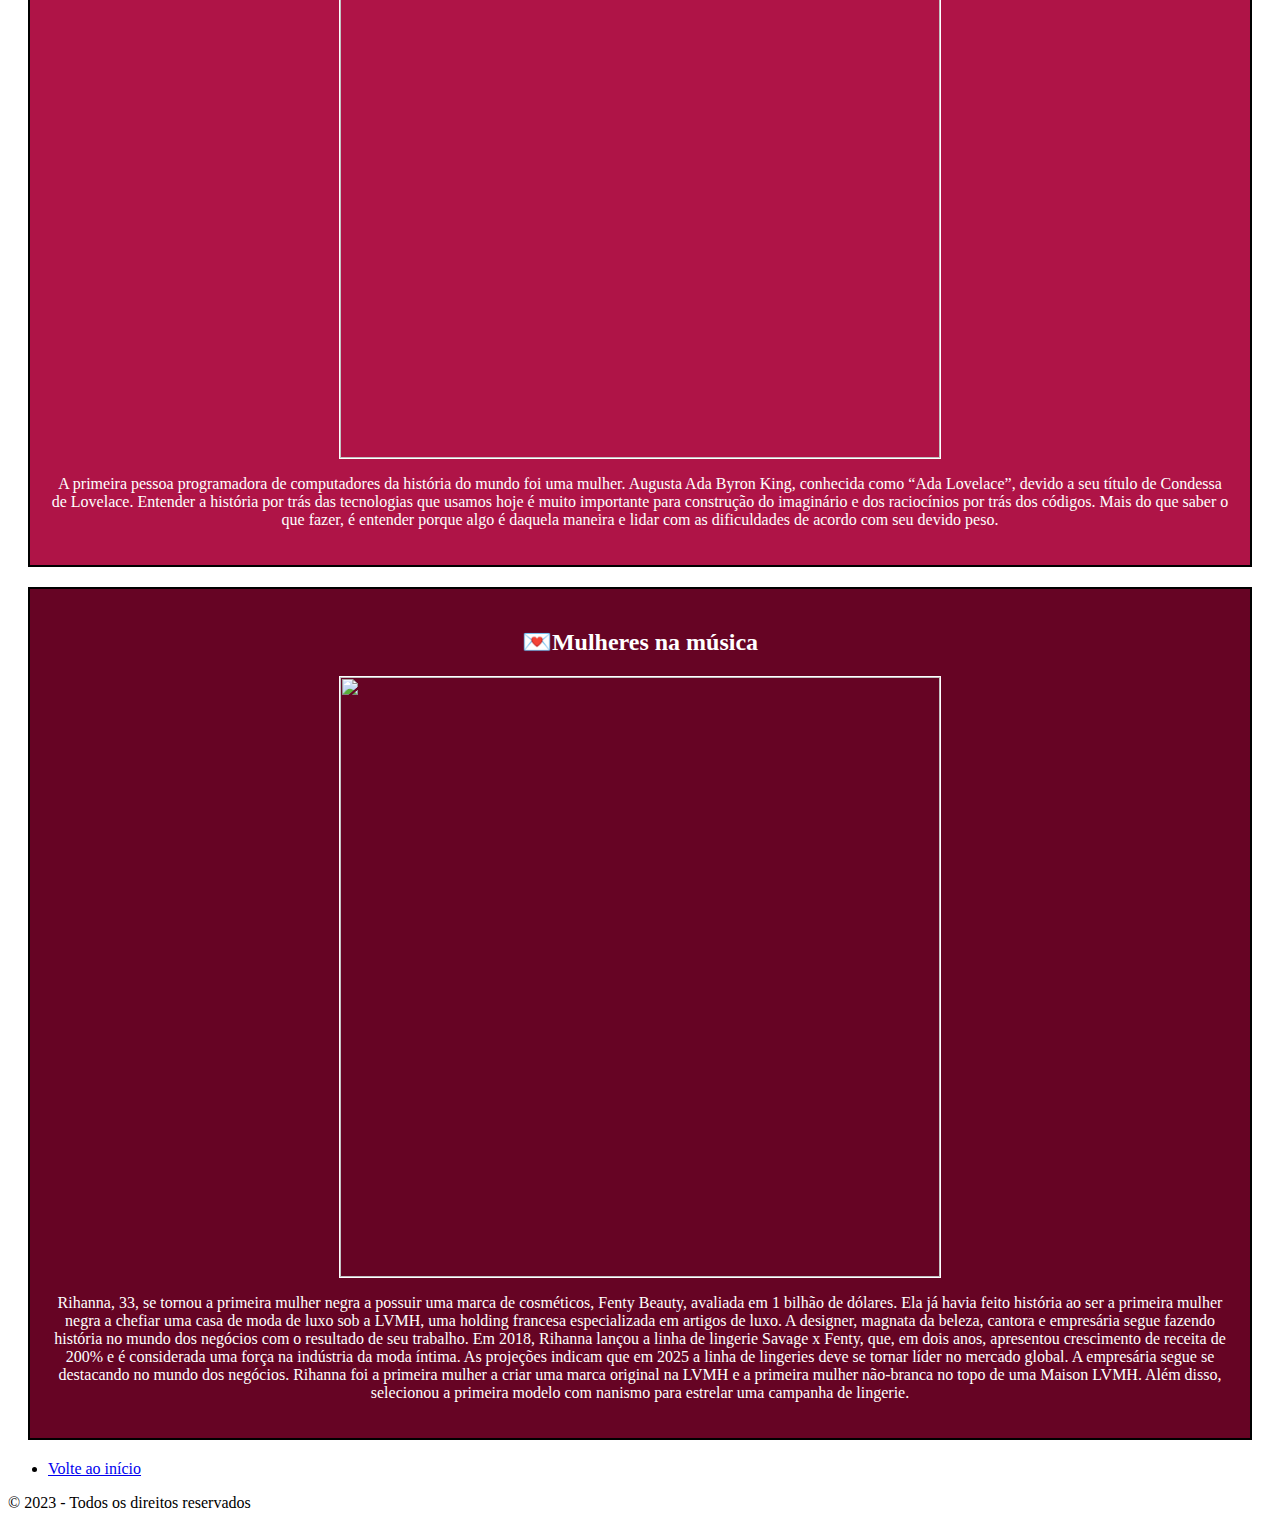
==== commit b3c8b5c5: "Add files via upload" ====
--- a/indexmulher.html
+++ b/indexmulher.html
@@ -1,16 +1,8 @@
 <meta charset="UTF-8">
 <html>
 <head>
-	<link rel="stylesheet" type="text/css" href="estilos.css">
-	<div class="li">
-		<nav>
-			<ul>
-				<p><a href="index.html" style="color: black;">Sobre mim</a></p>
-				<p><a href="indexmulher.html" style="color: black;">Projeto</a></p>
-			</ul>
-		</nav>
-	</div>
 <title>Dia Internacional da Mulher</font></title>
+<style>
 .programacao {
 	background-color: ff7aa6;
 	color: black;
@@ -75,7 +67,6 @@
 				<section id="mulherprogramacao">
 				<div class="programacao">
 					<h2>💌Mulheres na Programação</h2>
-					<iframe width="800" border="2" height="400" src="https://www.youtube.com/embed/Qq9h2vVBZmQ" title="YouTube video player" frameborder="0" allow="accelerometer; autoplay; clipboard-write; encrypted-media; gyroscope; picture-in-picture; web-share" allowfullscreen></iframe>
 					<p>Em nosso momento atual, as mulheres têm ganhado cada vez mais destaque em diversos segmentos profissionais, principalmente na área de programação. Existe uma grande demanda para desenvolvedores(as) e uma falta muito grande de profissionais na área. Entre o ano de 2021 e neste ano de 2022 já foram lançados vários programas gratuitos com ofertas para formar mulheres na área, inclusive você já deve ter ouvido falar de alguma parceria do gênero aqui mesmo na Kenzie. 
 
 Se você realizar uma breve e simples pesquisa, irá notar que o setor tecnológico é uma das áreas mais importantes do mundo. E que entre as profissões do futuro (que já é presente), desenvolvedores full-stack, por exemplo, estão entre os profissionais mais requisitados.</p>
@@ -86,10 +77,10 @@
 				<div class="inspiracao">
 					<h2>💌Mulheres que Inspiram</h2>
 					<h3>Malala Yousafzai</h3>
-					<img height="450" border="1" src="https://inovasocial.com.br/wp-content/uploads/2018/05/documentarios-educacao-he-named-me-malala-ods-4-inovasocial-destaque.jpg">
+					<img height="450" border="1" src="malala.jpg">
 					<p>"Malala Yousafzai é uma ativista paquistanesa internacionalmente conhecida por defender o direito das mulheres de estudarem. Ela ganhou notoriedade por ter defendido essa causa no Vale de Swat, região dominada pelo Talibã. Em 2012, sobreviveu a um atentado promovido por essa organização fundamentalista, e atualmente vive na Inglaterra."</p>
 					<h3>Clarisse Lispector</h3>
-	<img height="450" border="1" src="https://lunetas.com.br/wp-content/uploads/2018/12/clarice-lispector-para-criancas-1.jpg">
+	<img height="450" border="1" src="clarice.jpg">
 	<p>Clarice Lispector é uma escritora brasileira. Ela nasceu na Ucrânia, mas chegou ao Brasil quando tinha dois anos de idade. Mais tarde, fez faculdade de Direito, morou em diversos países em companhia do marido cônsul, publicou muitos livros e também atuou como jornalista.
 
 A autora, que faleceu em 9 de dezembro de 1977, no Rio de Janeiro, faz parte da terceira geração modernista (ou pós-modernismo). Suas obras apresentam fluxo de consciência, fragmentação e metalinguagem, características que podem ser observadas em A hora da estrela, um de seus livros mais conhecidos.</p>
@@ -98,23 +89,23 @@
 				<div class="genias">
 					<h2>💌Mulheres Geniais</h2>
 					<center><h3>Katherine Johnson</h3>
-					<img height="550"border="1" src="https://www.dailypress.com/resizer/ztoOAW28XO4Lsy1-QhpPprhWss0=/arc-anglerfish-arc2-prod-tronc/public/U3NM7VD65NDKRBPE2HVFY32WII.jpg">
+					<img height="550"border="1" src="kath.jpg">
 					<p>No dia 26 de agosto de 1918, nascia na pequena cidade de White Sulphur Springs, nos EUA, uma prodígio da matemática. Aos 13 anos, Katherine Johnson já cursava o ensino médio em uma tradicional escola para alunos negros no estado da Virgínia Ocidental.
-					</p><img height="450"border="1" src="https://s2.glbimg.com/aUxUWG3modljqgsI_NALmGehV84=/e.glbimg.com/og/ed/f/original/2021/02/24/qqed_site-katherinej-0abre.jpg">
+					</p><img height="450"border="1" src="estela.jpg">
 					<p>Com 18, estudava matemática sob a orientação de W. W. Schieffelin Claytor, terceiro afro-americano a conquistar um PhD na área. Não à toa, Johnson esteve entre os três alunos negros selecionados pelo governo estadual para participar de um programa da Universidade da Virgínia Ocidental.</p>
-					<img height="450"border="1" src="https://s2.glbimg.com/x1vRfRFGY57uaXNTlQnG3HV-06E=/e.glbimg.com/og/ed/f/original/2021/02/24/qqed_site-katherinej-02.jpg">
+					<img height="450"border="1" src="lo.jpg">
 					<p>Sua jornada por ali, no entanto, foi interrompida quando ela se casou e engravidou. Mãe de três filhas, a matemática retornou à pesquisa em 1953, após saber de vagas para cientistas negros no então chamado Comitê Consultivo Nacional para Aeronáutica (Naca).</p>
-					<img height="450"border="1" src="https://s2.glbimg.com/AjgDfXSJ4UCt5OSP-p8qYUTnUbE=/e.glbimg.com/og/ed/f/original/2021/02/24/qqed_site-katherinej-03.jpg">
+					<img height="450"border="1" src="ba.jpg">
 					<p>Aprovada na equipe de Dorothy Vaughan, primeira mulher negra a chefiar um departamento do Naca, Johnson passou quatro anos analisando testes de voo e investigou um acidente de avião. Em meio a isso, perdeu o marido para um câncer, em dezembro de 1956.
 					Dois anos depois, o comitê foi transformado na Nasa, e a matemática passou a produzir diversas publicações que sustentaram o crescimento da exploração espacial dos EUA. Ela foi a primeira mulher negra a ter a autoria de artigos reconhecida na agência.
 					Responsável por calcular a trajetória da missão Apollo 11, a primeira a pousar na Lua, Johnson se aposentou com louvor em 1986, após 33 anos de serviço. Sua história ganhou livro e filme, e seu nome foi dado a um prédio da Nasa antes de ela falecer, em 24 de fevereiro de 2020.</p>
-					<img height="450"border="1" src="https://s2.glbimg.com/f_HP2e595n_bDgeG6_or8r0Ibbs=/e.glbimg.com/og/ed/f/original/2021/02/24/qqed_site-katherinej-06.jpg">
+					<img height="450"border="1" src="paz.jpg">
 					</center>
 				</section>
 				<section id="condessa">
 				<div class="condessa">
 					<h2><font color="white">💌A primeira programadora</h2>
-					<img height="600"border="1" src="http://static1.squarespace.com/static/5faeb64e99168821c5b8ed7a/5faedf3d0e8bbf646f2bed66/61251fc7501b2152fc6a959b/1632246579563/ada_lovelace.jpg?format=1500w">
+					<img height="600"border="1" src="bo.jpg">
 					<p>A primeira pessoa programadora de computadores da história do mundo foi uma mulher. Augusta Ada Byron King, conhecida como “Ada Lovelace”, devido a seu título de Condessa de Lovelace.
 
 Entender a história por trás das tecnologias que usamos hoje é muito importante para construção do imaginário e dos raciocínios por trás dos códigos.
@@ -124,7 +115,7 @@
 				<section id="musica">
 				<div class="musica">
 					<h2><font color="white">💌Mulheres na música</h2>
-					<img height="600"border="1" src="https://www.cnnbrasil.com.br/wp-content/uploads/sites/12/2023/02/rihanna-com-bebe.jpg?w=861&h=484&crop=1">
+					<img height="600"border="1" src="riri.jpg">
 					<p>Rihanna, 33, se tornou a primeira mulher negra a possuir uma marca de cosméticos, Fenty Beauty, avaliada em 1 bilhão de dólares. Ela já havia feito história ao ser a primeira mulher negra a chefiar uma casa de moda de luxo sob a LVMH, uma holding francesa especializada em artigos de luxo. A designer, magnata da beleza, cantora e empresária segue fazendo história no mundo dos negócios com o resultado de seu trabalho.
 
 Em 2018, Rihanna lançou a linha de lingerie Savage x Fenty, que, em dois anos, apresentou crescimento de receita de 200% e é considerada uma força na indústria da moda íntima. As projeções indicam que em 2025 a linha de lingeries deve se tornar líder no mercado global.
@@ -139,7 +130,8 @@
 				</ul>
 			</nav>
 				<p>&copy; 2023 - Todos os direitos reservados</p>
-		</footer>
+			</footer>
+			</center>
 		</body>
 	</html>
-					
+					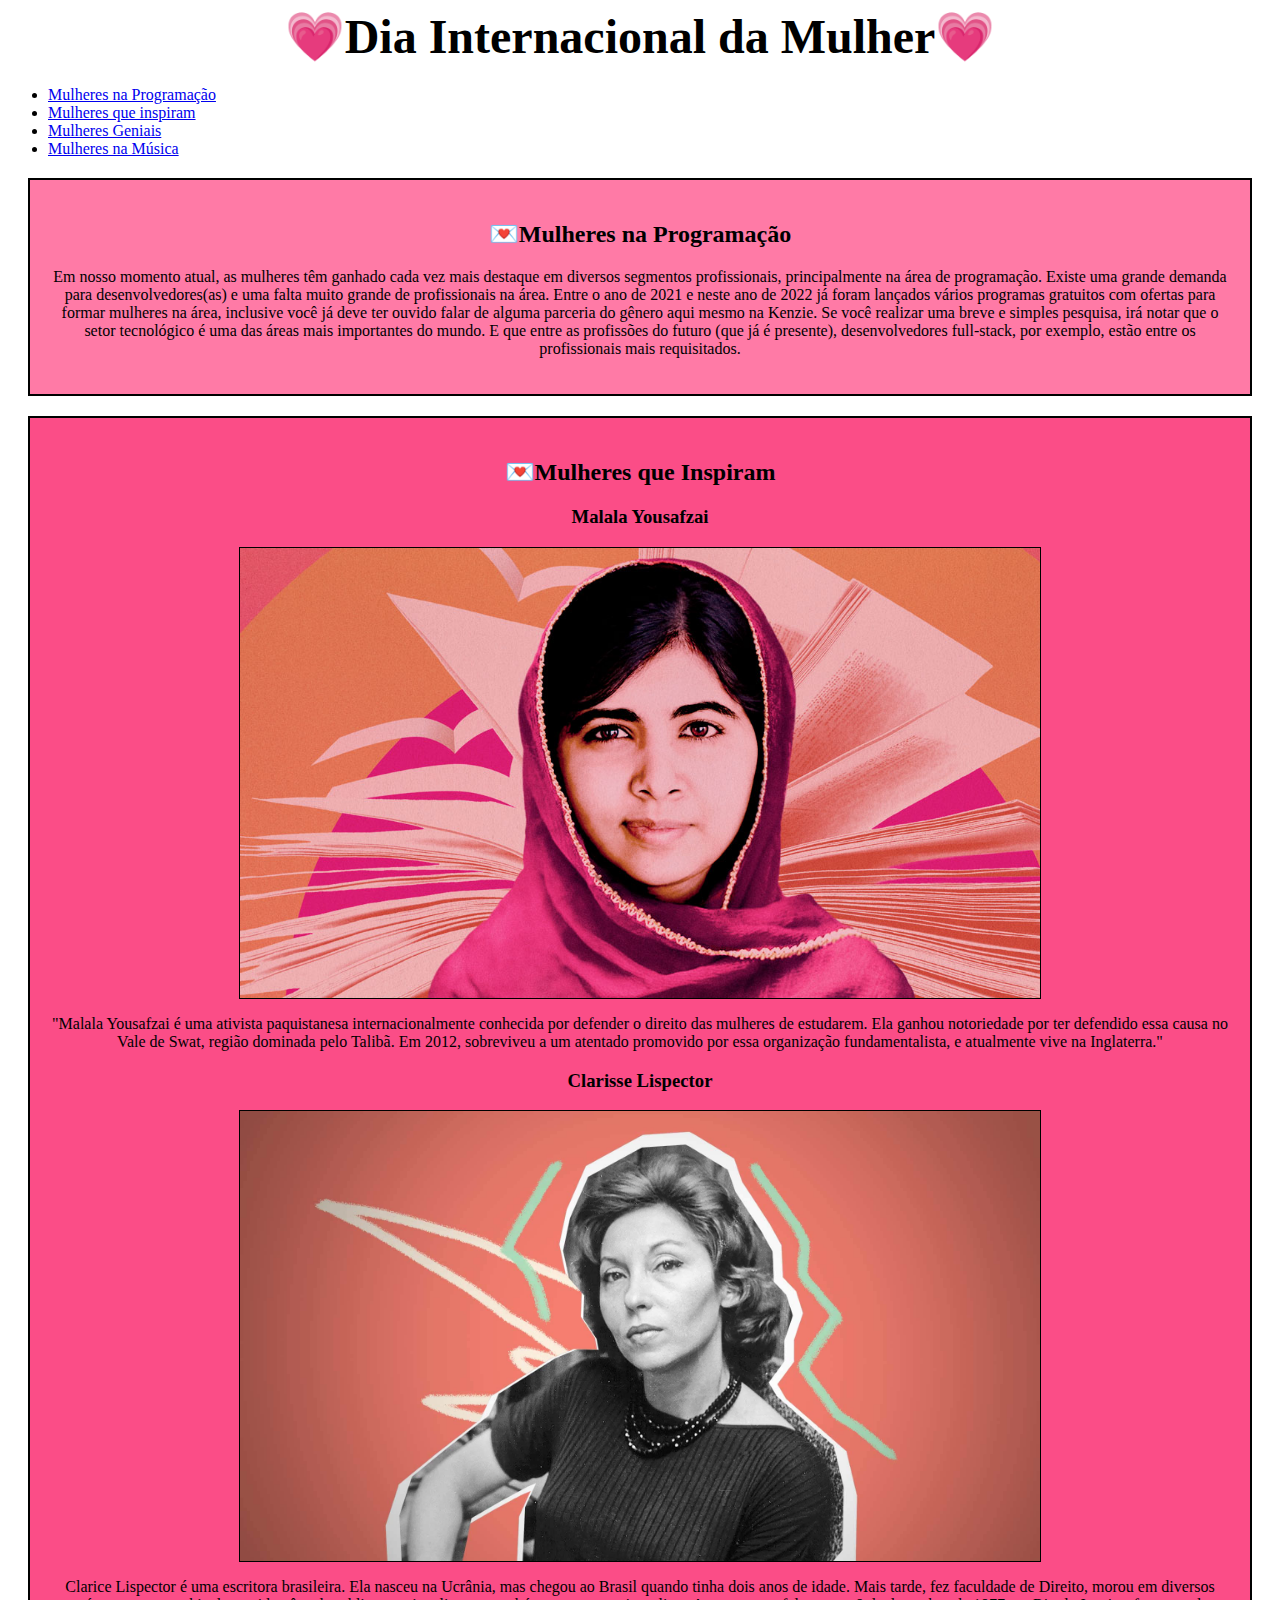
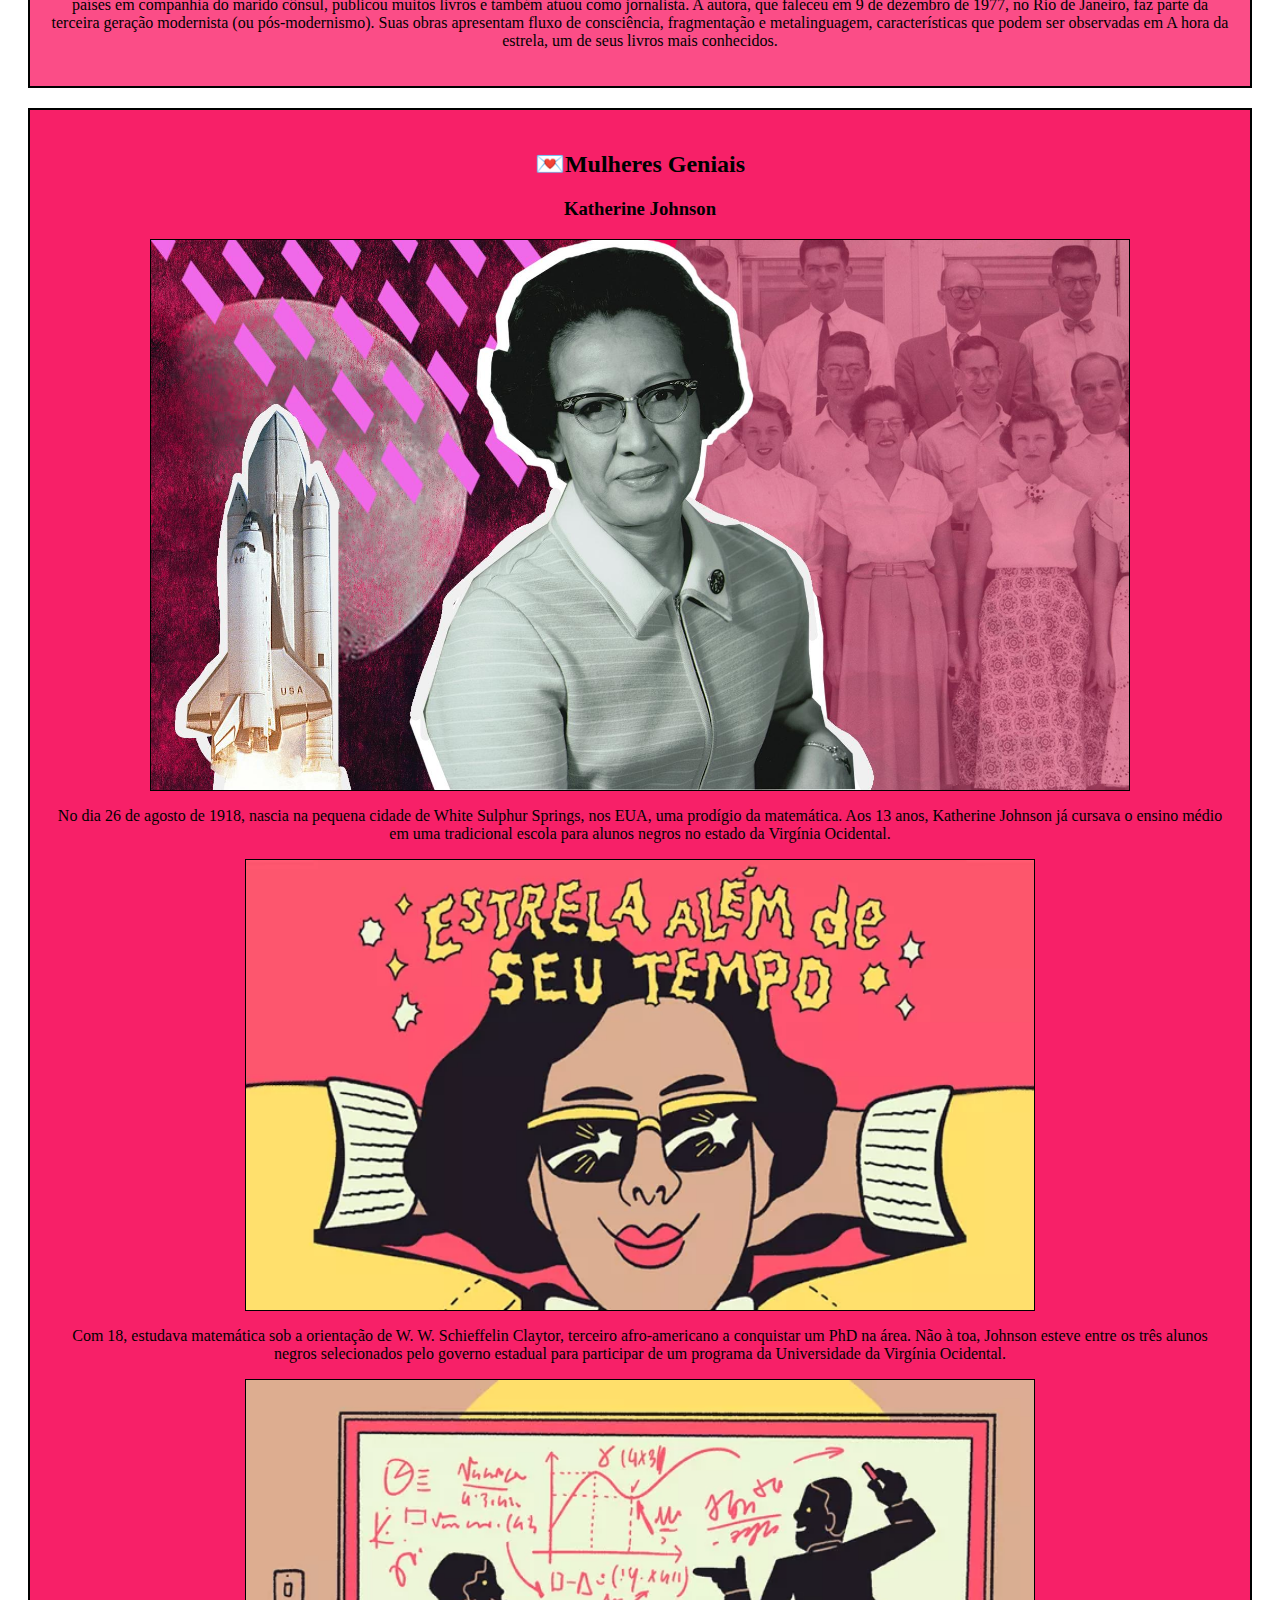
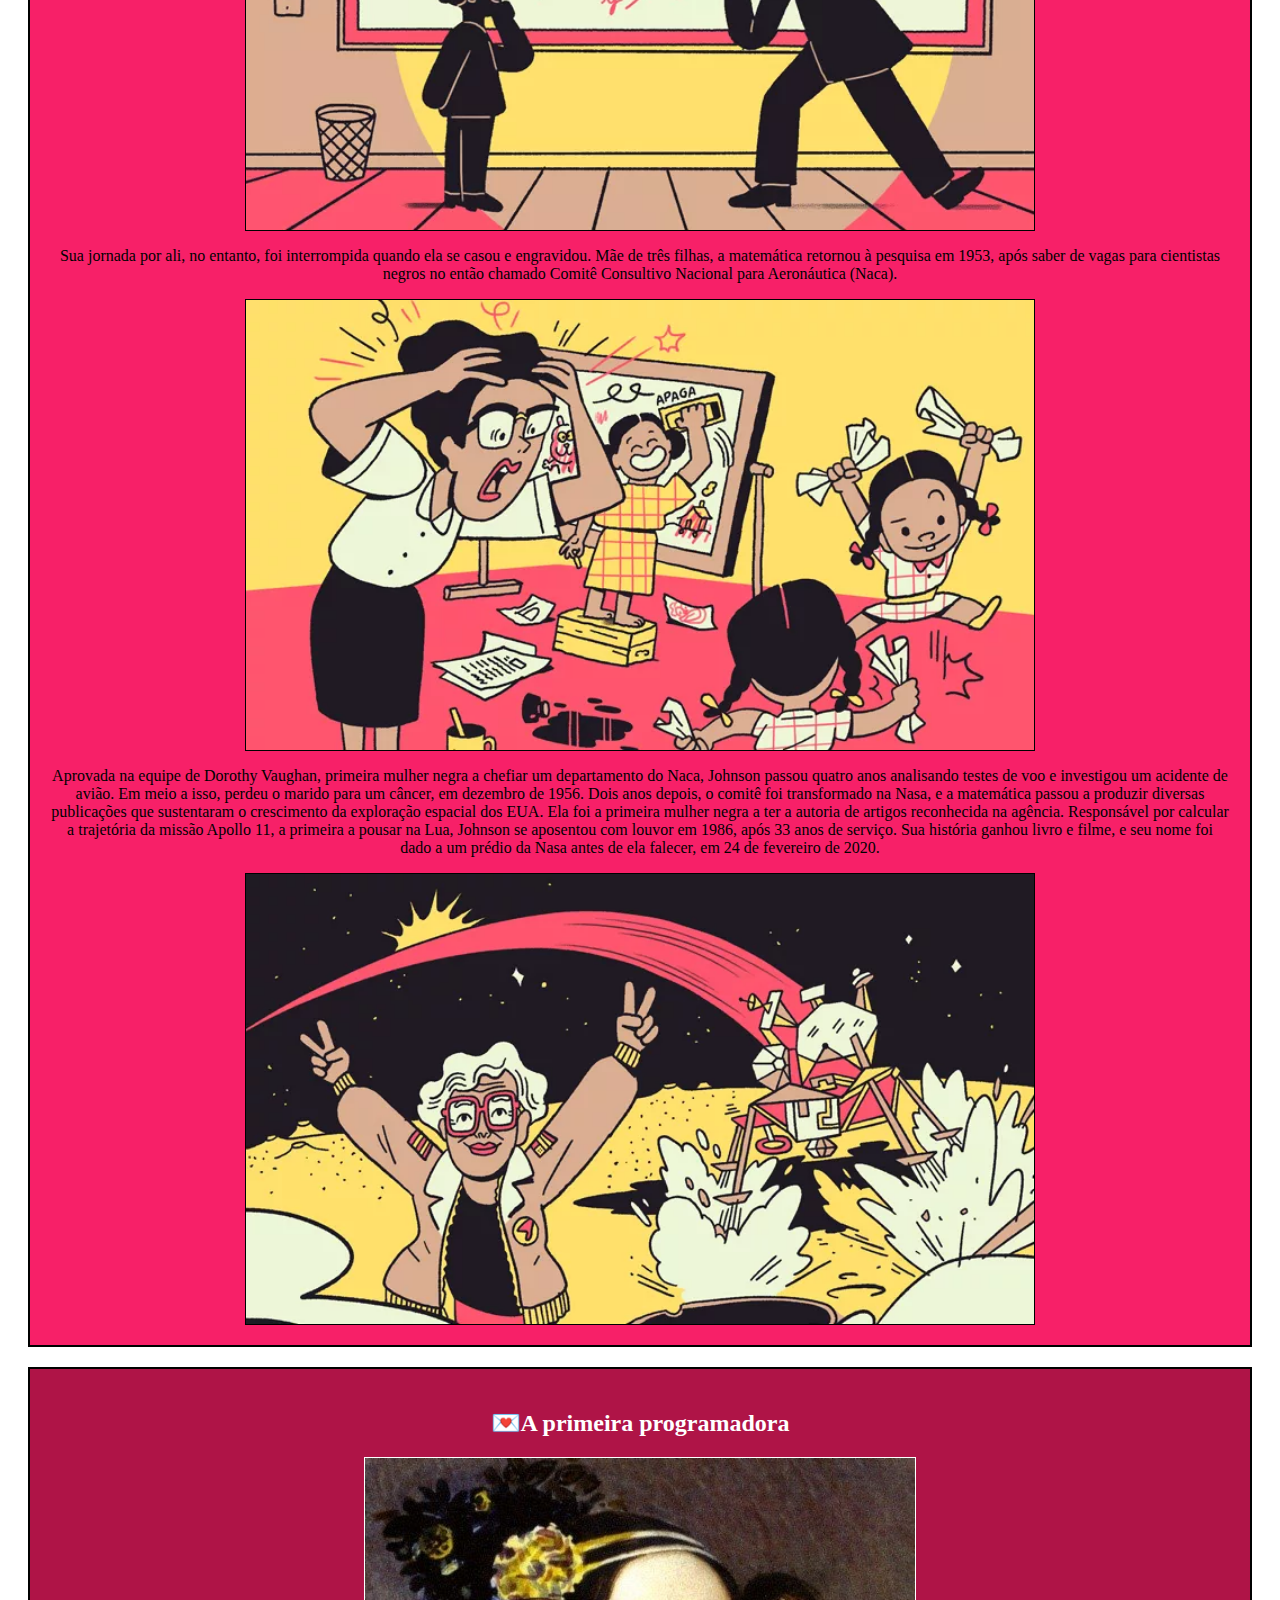
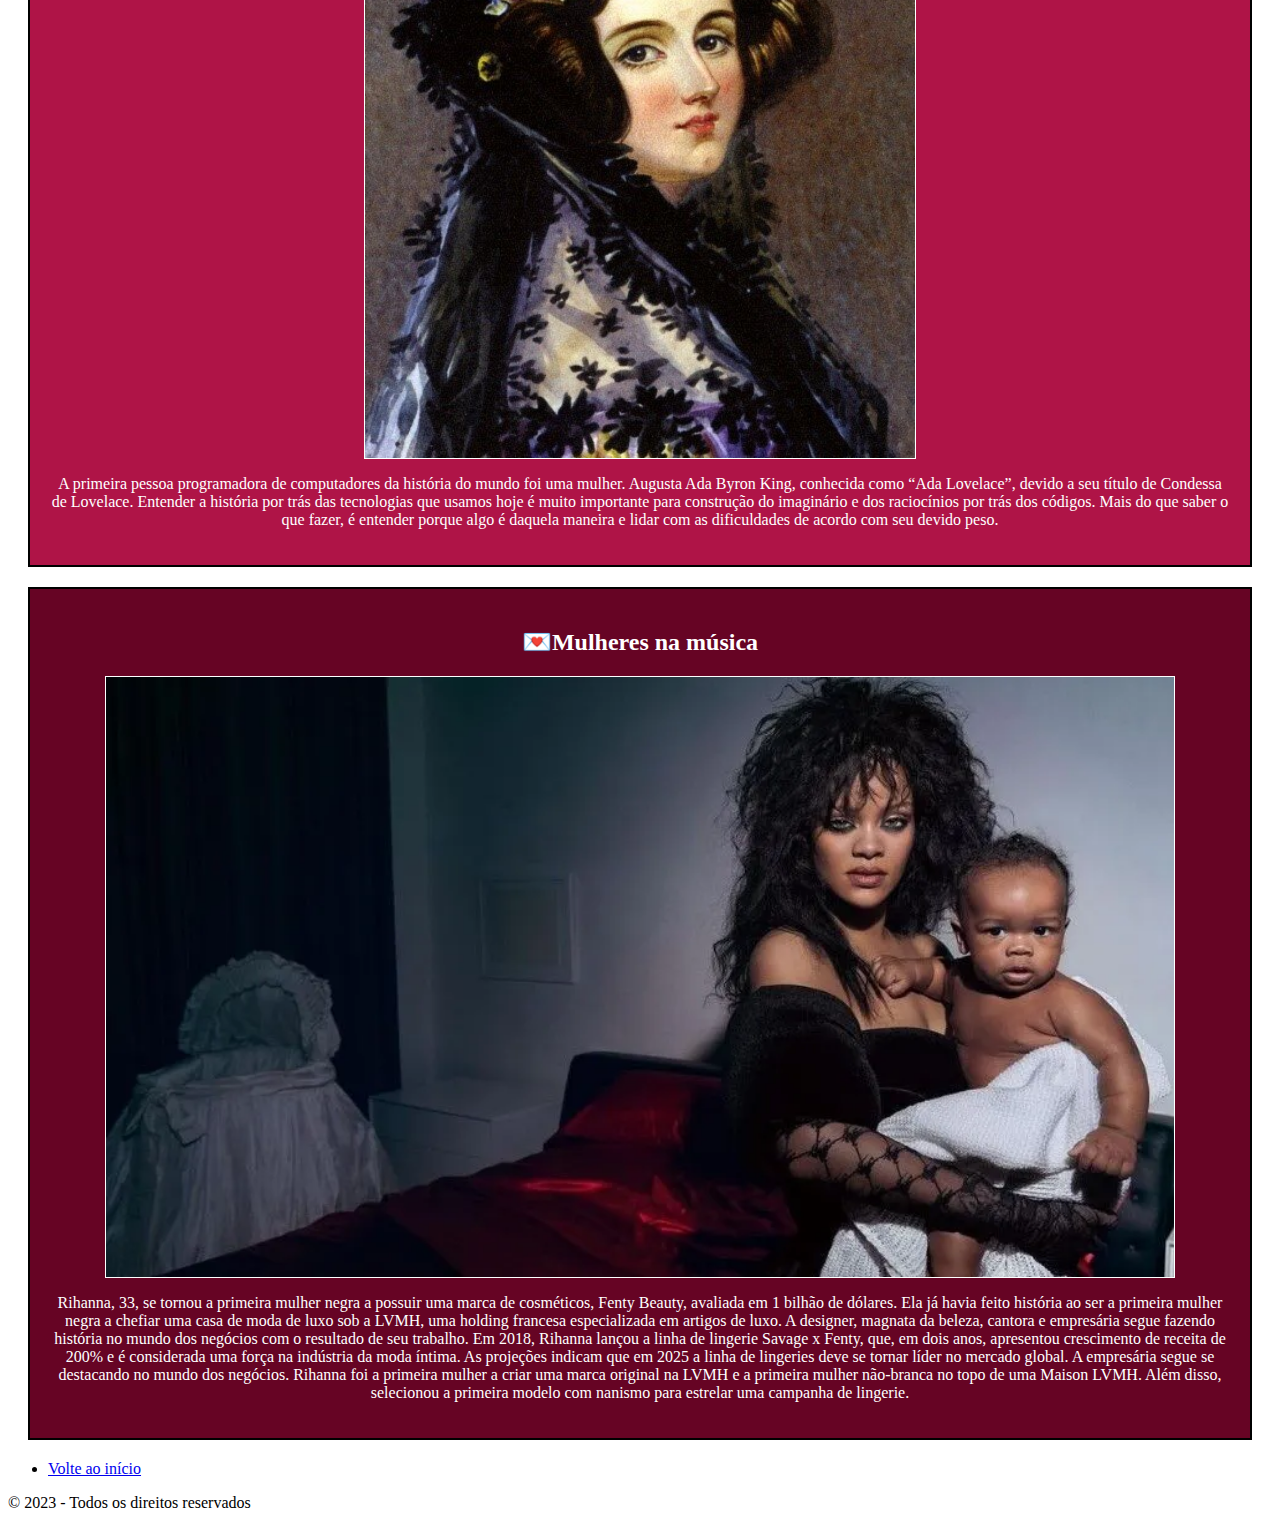
==== commit b384e8db: "Add files via upload" ====
--- a/indexmulher.html
+++ b/indexmulher.html
@@ -77,10 +77,10 @@
 				<div class="inspiracao">
 					<h2>💌Mulheres que Inspiram</h2>
 					<h3>Malala Yousafzai</h3>
-					<img height="450" border="1" src="malala.jpg">
+					<img height="450" border="1" src="img/malala.jpg">
 					<p>"Malala Yousafzai é uma ativista paquistanesa internacionalmente conhecida por defender o direito das mulheres de estudarem. Ela ganhou notoriedade por ter defendido essa causa no Vale de Swat, região dominada pelo Talibã. Em 2012, sobreviveu a um atentado promovido por essa organização fundamentalista, e atualmente vive na Inglaterra."</p>
 					<h3>Clarisse Lispector</h3>
-	<img height="450" border="1" src="clarice.jpg">
+	<img height="450" border="1" src="img/clarice.jpg">
 	<p>Clarice Lispector é uma escritora brasileira. Ela nasceu na Ucrânia, mas chegou ao Brasil quando tinha dois anos de idade. Mais tarde, fez faculdade de Direito, morou em diversos países em companhia do marido cônsul, publicou muitos livros e também atuou como jornalista.
 
 A autora, que faleceu em 9 de dezembro de 1977, no Rio de Janeiro, faz parte da terceira geração modernista (ou pós-modernismo). Suas obras apresentam fluxo de consciência, fragmentação e metalinguagem, características que podem ser observadas em A hora da estrela, um de seus livros mais conhecidos.</p>
@@ -89,23 +89,23 @@
 				<div class="genias">
 					<h2>💌Mulheres Geniais</h2>
 					<center><h3>Katherine Johnson</h3>
-					<img height="550"border="1" src="kath.jpg">
+					<img height="550"border="1" src="img/kath.jpg">
 					<p>No dia 26 de agosto de 1918, nascia na pequena cidade de White Sulphur Springs, nos EUA, uma prodígio da matemática. Aos 13 anos, Katherine Johnson já cursava o ensino médio em uma tradicional escola para alunos negros no estado da Virgínia Ocidental.
-					</p><img height="450"border="1" src="estela.jpg">
+					</p><img height="450"border="1" src="img/estela.jpg">
 					<p>Com 18, estudava matemática sob a orientação de W. W. Schieffelin Claytor, terceiro afro-americano a conquistar um PhD na área. Não à toa, Johnson esteve entre os três alunos negros selecionados pelo governo estadual para participar de um programa da Universidade da Virgínia Ocidental.</p>
-					<img height="450"border="1" src="lo.jpg">
+					<img height="450"border="1" src="img/lo.jpg">
 					<p>Sua jornada por ali, no entanto, foi interrompida quando ela se casou e engravidou. Mãe de três filhas, a matemática retornou à pesquisa em 1953, após saber de vagas para cientistas negros no então chamado Comitê Consultivo Nacional para Aeronáutica (Naca).</p>
-					<img height="450"border="1" src="ba.jpg">
+					<img height="450"border="1" src="img/ba.jpg">
 					<p>Aprovada na equipe de Dorothy Vaughan, primeira mulher negra a chefiar um departamento do Naca, Johnson passou quatro anos analisando testes de voo e investigou um acidente de avião. Em meio a isso, perdeu o marido para um câncer, em dezembro de 1956.
 					Dois anos depois, o comitê foi transformado na Nasa, e a matemática passou a produzir diversas publicações que sustentaram o crescimento da exploração espacial dos EUA. Ela foi a primeira mulher negra a ter a autoria de artigos reconhecida na agência.
 					Responsável por calcular a trajetória da missão Apollo 11, a primeira a pousar na Lua, Johnson se aposentou com louvor em 1986, após 33 anos de serviço. Sua história ganhou livro e filme, e seu nome foi dado a um prédio da Nasa antes de ela falecer, em 24 de fevereiro de 2020.</p>
-					<img height="450"border="1" src="paz.jpg">
+					<img height="450"border="1" src="img/paz.jpg">
 					</center>
 				</section>
 				<section id="condessa">
 				<div class="condessa">
 					<h2><font color="white">💌A primeira programadora</h2>
-					<img height="600"border="1" src="bo.jpg">
+					<img height="600"border="1" src="img/bo.jpg">
 					<p>A primeira pessoa programadora de computadores da história do mundo foi uma mulher. Augusta Ada Byron King, conhecida como “Ada Lovelace”, devido a seu título de Condessa de Lovelace.
 
 Entender a história por trás das tecnologias que usamos hoje é muito importante para construção do imaginário e dos raciocínios por trás dos códigos.
@@ -115,7 +115,7 @@
 				<section id="musica">
 				<div class="musica">
 					<h2><font color="white">💌Mulheres na música</h2>
-					<img height="600"border="1" src="riri.jpg">
+					<img height="600"border="1" src="img/riri.jpg">
 					<p>Rihanna, 33, se tornou a primeira mulher negra a possuir uma marca de cosméticos, Fenty Beauty, avaliada em 1 bilhão de dólares. Ela já havia feito história ao ser a primeira mulher negra a chefiar uma casa de moda de luxo sob a LVMH, uma holding francesa especializada em artigos de luxo. A designer, magnata da beleza, cantora e empresária segue fazendo história no mundo dos negócios com o resultado de seu trabalho.
 
 Em 2018, Rihanna lançou a linha de lingerie Savage x Fenty, que, em dois anos, apresentou crescimento de receita de 200% e é considerada uma força na indústria da moda íntima. As projeções indicam que em 2025 a linha de lingeries deve se tornar líder no mercado global.
